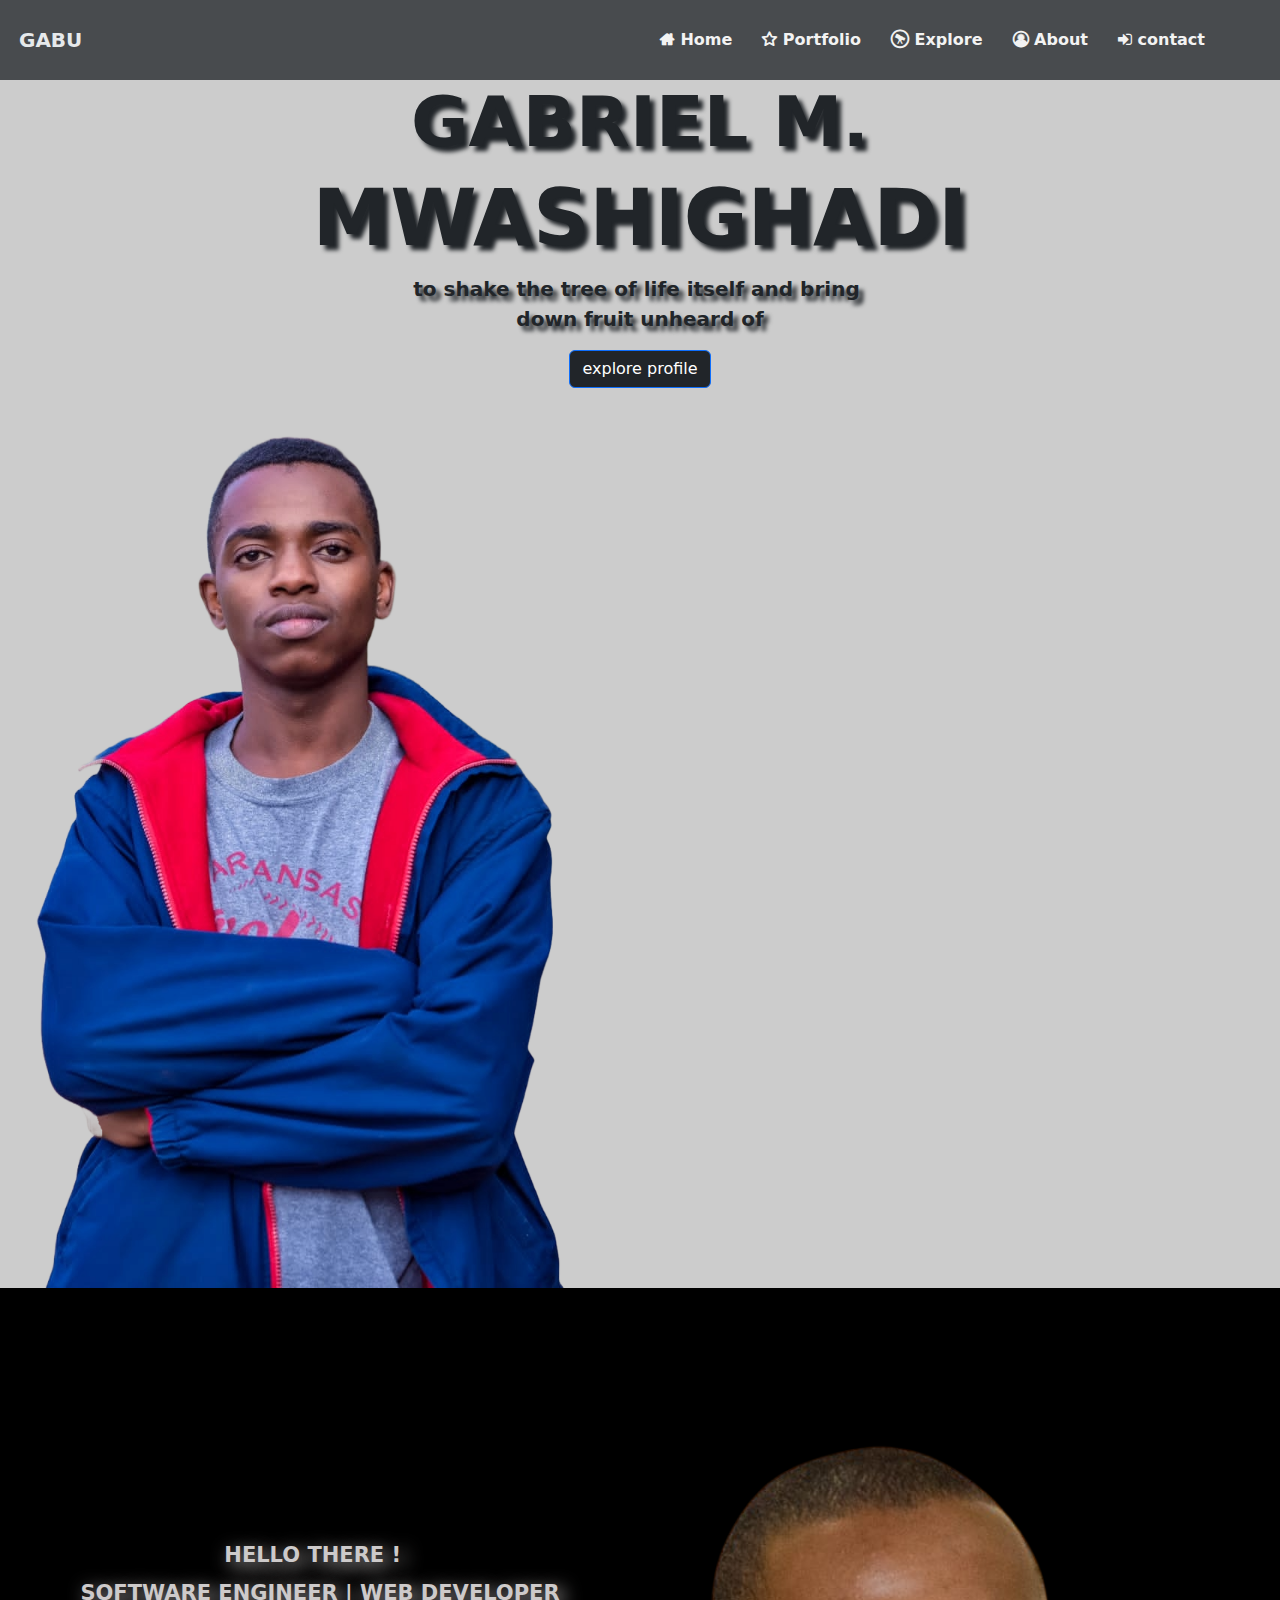
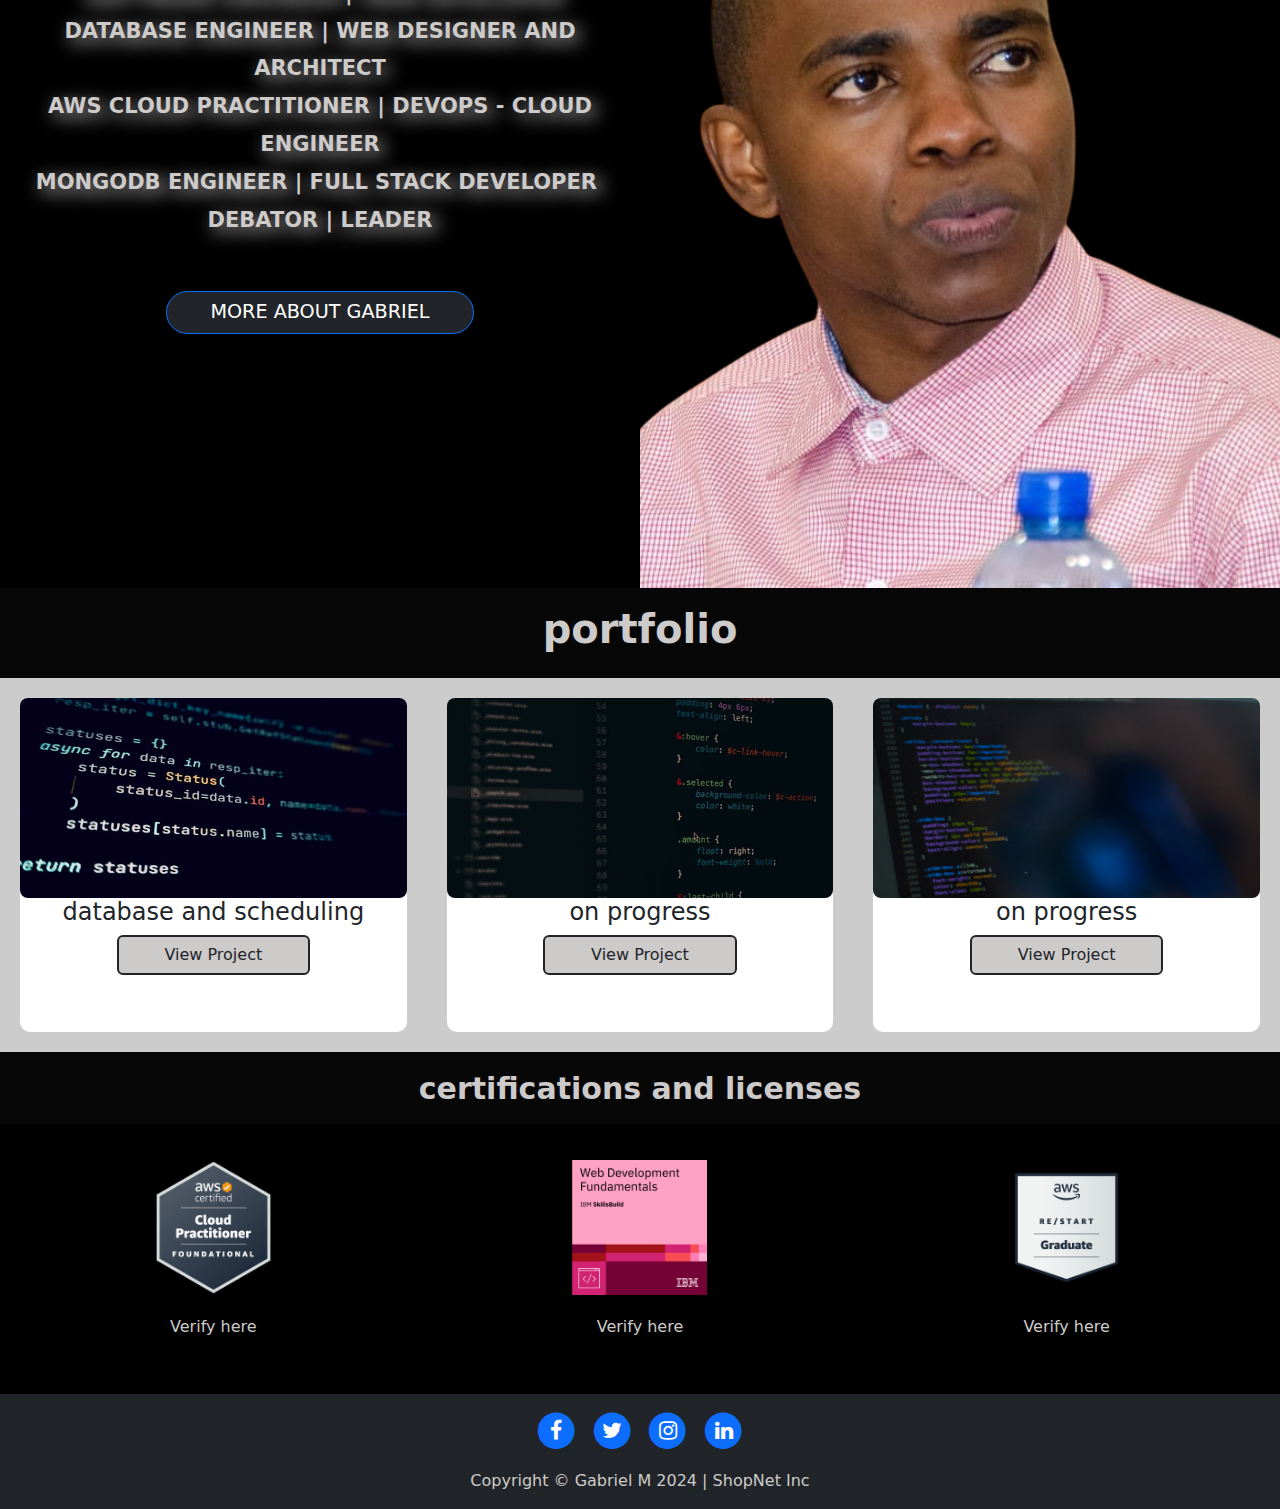
==== index.html @ a3336c93 "added an icon, tried fixing the toggler" ====
<!DOCTYPE html>
<html data-bs-theme="light" lang="en">

<head>
    <meta charset="utf-8">
    <meta name="viewport" content="width=device-width, initial-scale=1.0, shrink-to-fit=no">
    <meta name="keywords" content="web design, leadership, aws cloud engineer, debator, Gabriel, Mwashighadi, Mtui, software engineer, web developer, database engineer, web designer, architect, AWS cloud practitioner, DevOps, cloud engineer, MongoDB engineer, full stack developer">
    <meta name="description" content="Hello There | Gabriel Mwashighadi Mtui | Software engineer | Cloud Developer | AWS cloud engineer | Debator">
    <title>Gabriel M. Mtui</title>
    <link rel="stylesheet" href="assets/bootstrap/css/bootstrap.min.css">
    <link rel="stylesheet" href="https://fonts.googleapis.com/css?family=Aclonica&amp;display=swap">
    <link rel="stylesheet" href="assets/fonts/font-awesome.min.css">
    <link rel="stylesheet" href="assets/css/animate.min.css">
    <link rel="stylesheet" href="assets/css/Banner-Heading-Image-images.css">
    <link rel="stylesheet" href="assets/css/styles.css">
    <link rel="stylesheet" href="assets/css/untitled.css">
    <link rel="icon" href="/assets/img/download.webp" type="image/x-icon">
    <style>
        .navbar-nav {
            margin-left: auto !important;
        }
    </style>
</head>
<body style="background: #cccccc;overflow-x: hidden;">
    <nav class="navbar navbar-expand-md sticky-top navigation-clean-button navbar-light" style="height: 80px;color: #212529;background: #212529;width: 100%;opacity: 0.77;">
        <div class="container-fluid">
            <a class="navbar-brand" href="#" style="color: rgb(238,242,245);font-weight: bold;">&nbsp;GABU</a>
            <button class="navbar-toggler" type="button" data-bs-toggle="collapse" data-bs-target="#navcol-1" aria-controls="navcol-1" aria-expanded="false" aria-label="Toggle navigation" style="border-color: rgb(238,242,245);">
                <span class="navbar-toggler-icon" style="color: rgb(238,242,245);"></span>
            </button>
            <div class="collapse navbar-collapse" id="navcol-1" style="color: rgb(70,99,128);padding: 3rem;">
                <ul class="navbar-nav ms-auto">
                    <li class="nav-item"><a class="nav-link active" style="color: #ffffff;font-weight: bold;padding: 10px;margin: 5px;" href="index.html"><i class="fa fa-home" style="font-weight: bold;"></i>&nbsp;Home</a></li>
                    <li class="nav-item"><a class="nav-link active" style="color: #ffffff;font-weight: bold;padding: 10px;margin: 5px;" href="portfolio.html"><i class="fa fa-star-o" style="font-weight: bold;"></i>&nbsp;Portfolio</a></li>
                    <li class="nav-item"><a class="nav-link active" style="color: #ffffff;font-weight: bold;padding: 10px;margin: 5px;" href="explore.html"><i class="fa fa-wpexplorer" style="font-weight: bold;font-size: 18px;"></i>&nbsp;Explore</a></li>
                    <li class="nav-item"><a class="nav-link" style="color: #ffffff;font-weight: bold;padding: 10px;margin: 5px;" href="about.html"><i class="fa fa-user-circle-o" style="font-weight: bold;"></i>&nbsp;About</a></li>
                    <li class="nav-item"><a class="nav-link" style="color: #ffffff;font-weight: bold;padding: 10px;margin: 5px;" href="contact.html"><i class="fa fa-sign-in"></i>&nbsp;contact</a></li>
                </ul>
            </div>
        </div>
    </nav>
    <div class="container-fluid .hero-content" style="text-align: center;">
        <div class="row align-items-center">
            <div class="col d-flex justify-content-center align-items-center">
                <div class="hero-message">
                    <h1 style="font-weight: bold;text-shadow: 5px 5px 4px;font-size: 70px;">GABRIEL M.</h1>
                    <h1 style="text-shadow: 5px 5px 4px;font-weight: bold;/*font-size: 49px;*/">MWASHIGHADI</h1>
                    <p style="font-weight: bold;text-shadow: 5px 5px 4px;font-size: 20px;">to shake the tree of life itself and bring&nbsp;<br>down fruit unheard of</p><a class="btn btn-primary btn-xl" role="button" data-bss-hover-animate="pulse" href="portfolio.html" style="text-align: center;background: #212529;">explore profile</a>
                </div>
            </div>
            <div class="col-md-6 ps-0 pe-0 hero-image" style="background: url(&quot;assets/img/gabu_grey.png&quot;) no-repeat, #cdcaca;/*min-height: 100vh;*//*height: 100vh;*/background-size: cover, auto;"></div>
        </div>
    </div>
    <div class="container-fluid" id="about-section">
        <div class="row">
            <div class="col-md-6 d-flex flex-column justify-content-center align-items-center" style="color: rgb(33, 37, 41);background: #000000;">
                <p class="about-text" style="text-align: center;color: #cdcaca;text-transform: uppercase;font-size: 21px;padding: 1rem;line-height: 1.8;animation: fadeIn 1.5s ease-out;font-weight: bold;text-shadow: 5px 5px 18px;">HELLO THERE !&nbsp;&nbsp;<br>software engineer | Web Developer<br>Database Engineer | Web Designer and Architect<br>AWS cloud Practitioner | DevOps - Cloud Engineer<br>MongoDB Engineer | Full Stack Developer&nbsp;<br>Debator | Leader</p><a class="btn btn-primary btn-xl btn-about" role="button" data-bss-hover-animate="pulse" href="about.html" style="text-align: center;background: #212529;width: 50%;margin: 20px;border-radius: 30px;text-transform: uppercase;transition: all 0.3s ease;font-size: 1.2rem;">more about Gabriel</a>
            </div>
            <div class="col-md-6 about-image" style="background: url(&quot;assets/img/about-image2.png&quot;) center / cover no-repeat, #000000;color: rgb(0,0,0);height: 100vh;"></div>
        </div>
    </div>
    <div class="container-fluid ps-0 pe-0">
        <section class="text-center d-flex justify-content-center align-items-center" style="height: 10vh;background: #070707;text-align: center;padding: 0px;">
            <h1 class="text-center" style="font-weight: bold;color: #cdcaca;text-align: center;">portfolio</h1>
        </section>
        <div class="row" style="margin: 0px;">
            <div class="col-md-4" style="padding: 20px;">
                <div class="d-flex align-items-center card" style="text-align: center;"><img class="card-image" src="assets/img/621d206f92a9c10001653df8.jpg" width="100%" height="60%">
                    <h4 class="card-title">database and scheduling</h4><a class="btn btn-primary btn-project" href="portfolio.html">View Project</a>
                </div>
            </div>
            <div class="col-md-4" style="padding: 20px;">
                <div class="d-flex align-items-center card" style="text-align: center;"><img class="card-image" src="assets/img/pexels-pixabay-256502.jpg" width="100%" height="60%">
                    <h4 class="card-title">on progress</h4><a class="btn btn-primary btn-project" href="portfolio.html">View Project</a>
                </div>
            </div>
            <div class="col-md-4" style="padding: 20px;">
                <div class="d-flex align-items-center card"><img class="card-image" src="assets/img/technology.jpg" width="100%" height="60%" style="text-align: center;">
                    <h4 class="card-title">on progress</h4><a class="btn btn-primary btn-project" href="portfolio.html">View Project</a>
                </div>
            </div>
        </div>
    </div>
    <section class="text-center d-flex flex-column justify-content-center align-items-center" style="height: 8vh;background: #070707;text-align: center;padding: 0px;">
        <p class="text-center" style="font-size: 30px;font-weight: bold;color: #cdcaca;margin: 0px;margin-top: 0px;">certifications and licenses</p>
    </section>
    <div class="container-fluid" style="background: #000000;">
        <div class="row">
            <div class="col-md-4">
                <div class="d-flex flex-column justify-content-center align-items-center cert-card" style="height: 30vh;"><img src="assets/img/badge-aws.png"><a class="verify-badge" href="https://www.credly.com/badges/da45259c-656a-420e-b8b5-f8dd8b65846a/public_url" target="_blank">Verify here</a></div>
            </div>
            <div class="col-md-4">
                <div class="d-flex flex-column justify-content-center align-items-center cert-card" style="height: 30vh;"><img src="assets/img/wed-dev-ibm-badge.png"><a class="verify-badge" href="https://www.credly.com/badges/7208f951-ef30-4f7e-a506-2b43ff3c22ed/public_url" target="_blank">Verify here</a></div>
            </div>
            <div class="col-md-4">
                <div class="d-flex flex-column justify-content-center align-items-center cert-card" style="height: 30vh;"><img src="assets/img/re-start-grad-badge.png" style="/*height: 20vh;*/"><a class="verify-badge" href="https://www.credly.com/badges/4b434e11-64b2-41ae-b311-8216ab56f4b4/public_url" target="_blank">Verify here</a></div>
            </div>
        </div>
    </div>
    <section></section>
    <footer id="footerpad" style="background: #212529;margin: 0px;margin-top: 0px;">
        <div class="container">
            <div class="row card-footer">
                <div class="col-md-6 col-lg-8 mx-auto">
                    <ul class="list-inline text-center" style="margin: 16px 0px 16px;">
                        <li class="list-inline-item"><a href="#"><span class="fa-stack fa-lg"><i class="fa fa-circle fa-stack-2x"></i><i class="fa fa-facebook fa-stack-1x fa-inverse"></i></span></a></li>
                        <li class="list-inline-item"><a href="#"><span class="fa-stack fa-lg"><i class="fa fa-circle fa-stack-2x"></i><i class="fa fa-twitter fa-stack-1x fa-inverse"></i></span></a></li>
                        <li class="list-inline-item"><a href="#"><span class="fa-stack fa-lg"><i class="fa fa-circle fa-stack-2x"></i><i class="fa fa-instagram fa-stack-1x fa-inverse"></i></span></a></li>
                        <li class="list-inline-item"><a href="#"><span class="fa-stack fa-lg"><i class="fa fa-circle fa-stack-2x"></i><i class="fa fa-linkedin fa-stack-1x fa-inverse"></i></span></a></li>
                    </ul>
                    <p class="text-center copyright" style="color: #cdcaca;">Copyright © Gabriel M 2024 | ShopNet Inc</p>
                </div>
            </div>
        </div>
    </footer>
    <script src="assets/bootstrap/js/bootstrap.min.js"></script>
    <script src="assets/js/bs-init.js"></script>
    <script src="assets/js/portfolio.js"></script>
</body>

</html>
---- assets/css/Banner-Heading-Image-images.css ----
.fit-cover {
  object-fit: contain;
}

.nav-project {
}

.nav-project {
  margin: 1rem;
  padding: 1px;
}
---- assets/css/styles.css ----
.hero-content {
  max-width: 600px;
  margin: auto;
}

.row {
  /*min-height: 50vh;*/
  margin-bottom: 0px;
}

@media (min-width: 992px) {
  div {
  }
}

@media (min-width: 1200px) {
  .hero-message h1 {
    font-size: 78px;
  }
}

@media (max-width: 1190px) {
  .hero-message h1 {
    font-size: 49px;
  }
}

@media (max-width: 576px) {
  .hero-image {
    height: 60vh;
  }
}

@media (min-width: 576px) {
  .hero-image {
    min-height: 100vh;
  }
}

.nav-item a:hover {
}

.card {
  border-radius: 10px;
  border: none;
  height: 100%;
  /*padding: 20px;*/
  transition: transform 0.3s ease, box-shadow 0.3s ease;
}

.card:hover {
  transform: translateY(-10px) scale(1.05);
  box-shadow: 0 8px 15px rgba(0, 0, 0, 0.2);
}

.card-image {
  border-radius: 8px;
}

.btn-project {
  width: 50%;
  background-color: #cdcaca;
  color: #212529;
  border: 2px solid #212529;
  transition: background-color 0.3s ease, color 0.3s ease, transform 0.3s ease;
}

.btn-project:hover {
  background-color: #212529;
  color: #cdcaca;
  transform: scale(1.1);
}

.about-image {
  object-fit: cover;
  object-position: center;
}

.btn-xl.btn-about:hover {
  transform: translateY(-5px);
  box-shadow: 0 10px 15px rgba(0, 0, 0, 0.1);
}

.nav-item a:hover {
  text-decoration: underline;
  text-shadow: 0 0 5px #0d6efd, 0 0 10px #0d6efd, 0 0 20px #0d6efd;
}

.verify-badge {
  padding: 20px;
  color: #cdcaca;
}

.verify-badge {
  padding: 20px;
  color: #cdcaca;
  text-decoration: none;
}
---- assets/css/untitled.css ----
.about-text {
}

.cert-card img {
  height: 50%;
  width: 50%;
  object-position: center;
  object-fit: contain;
}

.cert-card {
}

.verify-badge:hover {
  text-decoration: underline;
  transform: translateX(2px);
}

.subsections {
  display: flex;
  flex-wrap: wrap;
  /*gap: 1rem;*/
  /*height: 90vh;*/
  margin: 1rem;
}

.subsection {
  /*position: relative;*/
  background-color: #cdcaca;
  padding: 2rem;
  border-radius: 8px;
  transition: transform 0.3s ease, box-shadow 0.3s ease;
  height: 40vh;
  overflow: hidden;
  display: flex;
  align-items: center;
  text-align: center;
  justify-content: center;
}

.subsection:hover {
  transform: scale(1.05);
  box-shadow: 0 10px 20px rgba(0, 0, 0, 0.2);
}

.subsection:nth-child(odd) {
  /*margin-top: 12rem;*/
}

.subsection:nth-child(even) {
  /*margin-top: 6rem;*/
}
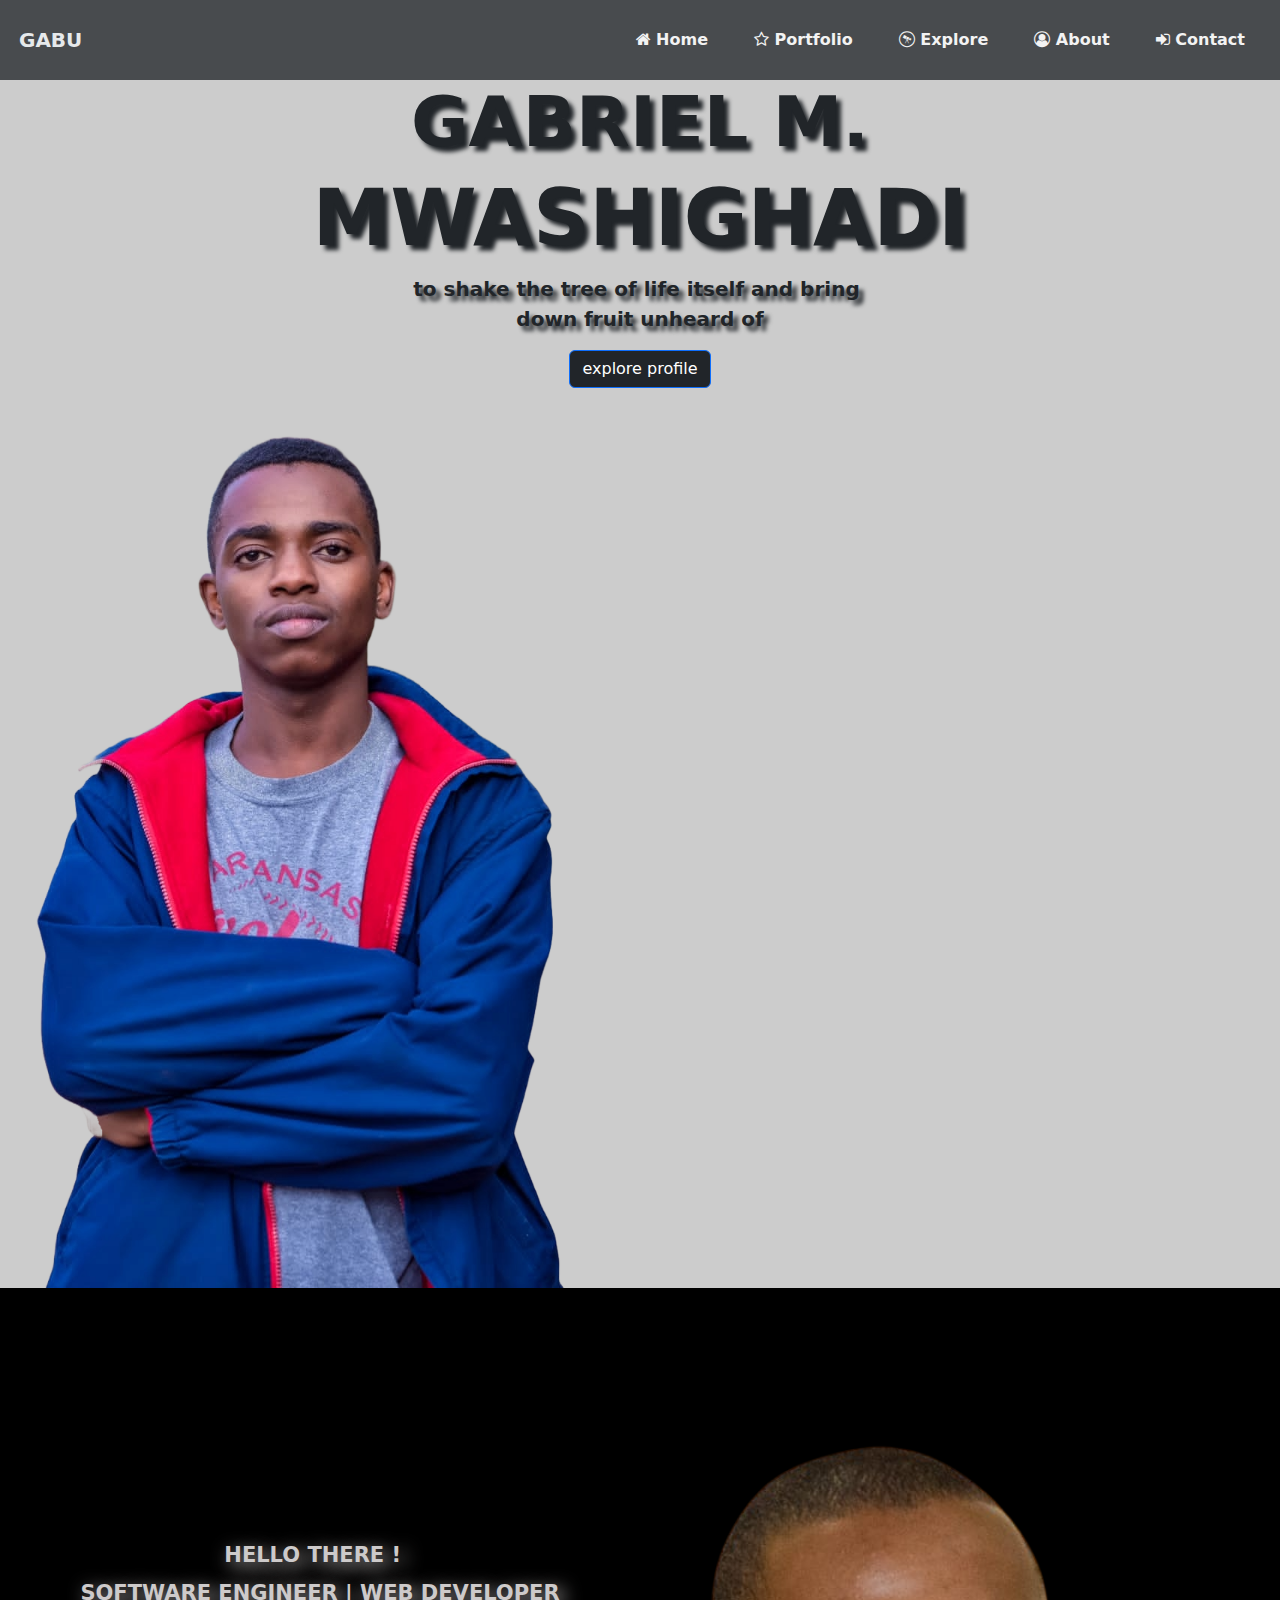
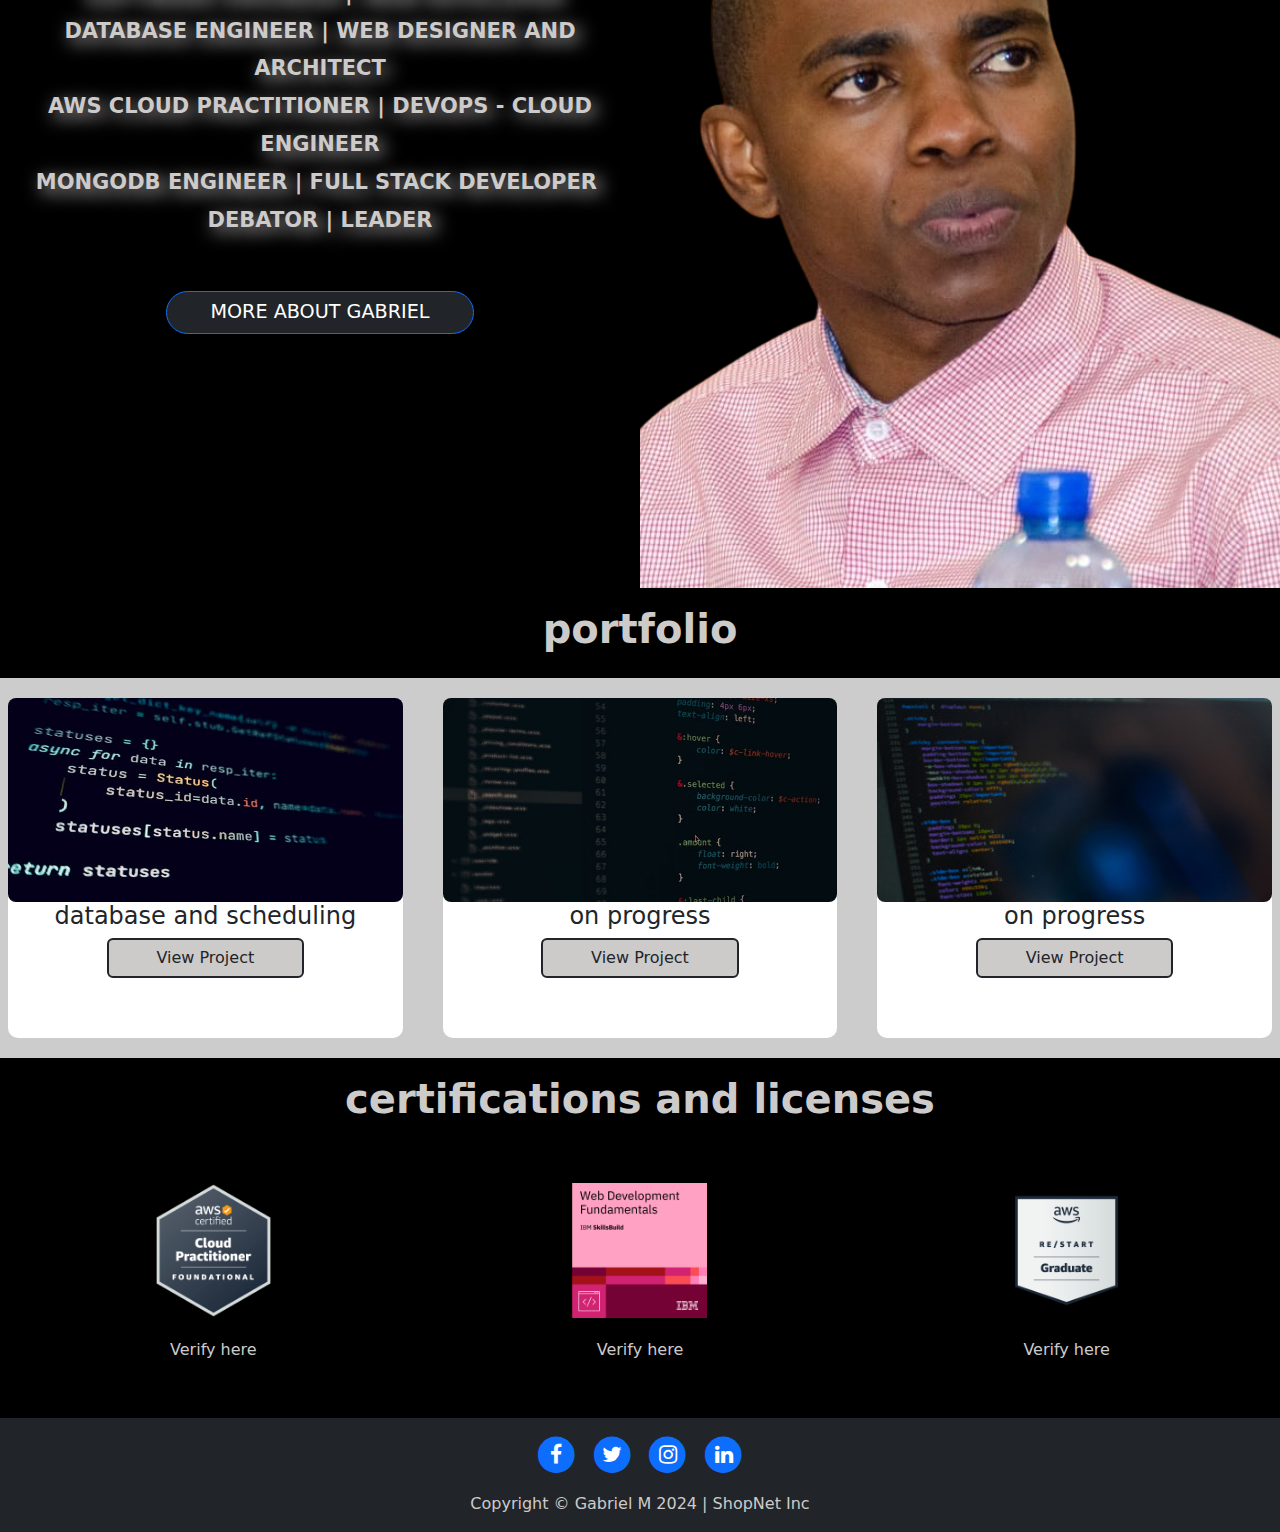
==== commit 206b6197: "rewrote the home page and transferred some or most of inline styles to external" ====
--- a/index.html
+++ b/index.html
@@ -1,40 +1,46 @@
 <!DOCTYPE html>
-<html data-bs-theme="light" lang="en">
-
+<html >
 <head>
-    <meta charset="utf-8">
+    <meta charset="utf-8" lang="en">
     <meta name="viewport" content="width=device-width, initial-scale=1.0, shrink-to-fit=no">
-    <meta name="keywords" content="web design, leadership, aws cloud engineer, debator, Gabriel, Mwashighadi, Mtui, software engineer, web developer, database engineer, web designer, architect, AWS cloud practitioner, DevOps, cloud engineer, MongoDB engineer, full stack developer">
-    <meta name="description" content="Hello There | Gabriel Mwashighadi Mtui | Software engineer | Cloud Developer | AWS cloud engineer | Debator">
-    <title>Gabriel M. Mtui</title>
+    <meta name="keywords" 
+          content="web design, leadership, aws cloud engineer, 
+                    debator, Gabriel, Mwashighadi, Mtui, software engineer, web developer, 
+                    database engineer, web designer, architect, AWS cloud practitioner, DevOps, 
+                    cloud engineer, MongoDB engineer, full stack developer">
+    <meta name="description" 
+          content="Gabriel Mwashighadi Mtui | Software Engineer | Cloud Developer 
+                  | AWS Cloud Engineer | Debator">
     <link rel="stylesheet" href="assets/bootstrap/css/bootstrap.min.css">
     <link rel="stylesheet" href="https://fonts.googleapis.com/css?family=Aclonica&amp;display=swap">
     <link rel="stylesheet" href="assets/fonts/font-awesome.min.css">
     <link rel="stylesheet" href="assets/css/animate.min.css">
     <link rel="stylesheet" href="assets/css/Banner-Heading-Image-images.css">
     <link rel="stylesheet" href="assets/css/styles.css">
-    <link rel="stylesheet" href="assets/css/untitled.css">
     <link rel="icon" href="/assets/img/download.webp" type="image/x-icon">
-    <style>
-        .navbar-nav {
-            margin-left: auto !important;
-        }
-    </style>
+    <title>Gabriel M. Mtui</title>
 </head>
-<body style="background: #cccccc;overflow-x: hidden;">
-    <nav class="navbar navbar-expand-md sticky-top navigation-clean-button navbar-light" style="height: 80px;color: #212529;background: #212529;width: 100%;opacity: 0.77;">
+
+<body >
+    <nav class="navbar navbar-expand-md sticky-top navigation-clean-button navbar-dark" >
         <div class="container-fluid">
-            <a class="navbar-brand" href="#" style="color: rgb(238,242,245);font-weight: bold;">&nbsp;GABU</a>
-            <button class="navbar-toggler" type="button" data-bs-toggle="collapse" data-bs-target="#navcol-1" aria-controls="navcol-1" aria-expanded="false" aria-label="Toggle navigation" style="border-color: rgb(238,242,245);">
-                <span class="navbar-toggler-icon" style="color: rgb(238,242,245);"></span>
+            <a class="navbar-brand" href="portfolio.html" >&nbsp;GABU</a>
+            <button class="navbar-toggler" type="button" data-bs-toggle="collapse" data-bs-target="#navcol-1" 
+                    aria-controls="navcol-1" aria-expanded="false" aria-label="Toggle navigation" >
+                <span class="navbar-toggler-icon" ></span>
             </button>
-            <div class="collapse navbar-collapse" id="navcol-1" style="color: rgb(70,99,128);padding: 3rem;">
+            <div class="collapse navbar-collapse" id="navcol-1" >
                 <ul class="navbar-nav ms-auto">
-                    <li class="nav-item"><a class="nav-link active" style="color: #ffffff;font-weight: bold;padding: 10px;margin: 5px;" href="index.html"><i class="fa fa-home" style="font-weight: bold;"></i>&nbsp;Home</a></li>
-                    <li class="nav-item"><a class="nav-link active" style="color: #ffffff;font-weight: bold;padding: 10px;margin: 5px;" href="portfolio.html"><i class="fa fa-star-o" style="font-weight: bold;"></i>&nbsp;Portfolio</a></li>
-                    <li class="nav-item"><a class="nav-link active" style="color: #ffffff;font-weight: bold;padding: 10px;margin: 5px;" href="explore.html"><i class="fa fa-wpexplorer" style="font-weight: bold;font-size: 18px;"></i>&nbsp;Explore</a></li>
-                    <li class="nav-item"><a class="nav-link" style="color: #ffffff;font-weight: bold;padding: 10px;margin: 5px;" href="about.html"><i class="fa fa-user-circle-o" style="font-weight: bold;"></i>&nbsp;About</a></li>
-                    <li class="nav-item"><a class="nav-link" style="color: #ffffff;font-weight: bold;padding: 10px;margin: 5px;" href="contact.html"><i class="fa fa-sign-in"></i>&nbsp;contact</a></li>
+                    <li class="nav-item"><a class="nav-link active" 
+                        href="index.html"><i class="fa fa-home" ></i>&nbsp;Home</a></li>
+                    <li class="nav-item"><a class="nav-link active"  
+                        href="portfolio.html"><i class="fa fa-star-o" ></i>&nbsp;Portfolio</a></li>
+                    <li class="nav-item"><a class="nav-link active"  
+                        href="explore.html"><i class="fa fa-wpexplorer" ></i>&nbsp;Explore</a></li>
+                    <li class="nav-item"><a class="nav-link active"  
+                        href="about.html"><i class="fa fa-user-circle-o" ></i>&nbsp;About</a></li>
+                    <li class="nav-item"><a class="nav-link active"  
+                        href="contact.html"><i class="fa fa-sign-in"></i>&nbsp;Contact</a></li>
                 </ul>
             </div>
         </div>
@@ -43,72 +49,112 @@
         <div class="row align-items-center">
             <div class="col d-flex justify-content-center align-items-center">
                 <div class="hero-message">
-                    <h1 style="font-weight: bold;text-shadow: 5px 5px 4px;font-size: 70px;">GABRIEL M.</h1>
-                    <h1 style="text-shadow: 5px 5px 4px;font-weight: bold;/*font-size: 49px;*/">MWASHIGHADI</h1>
-                    <p style="font-weight: bold;text-shadow: 5px 5px 4px;font-size: 20px;">to shake the tree of life itself and bring&nbsp;<br>down fruit unheard of</p><a class="btn btn-primary btn-xl" role="button" data-bss-hover-animate="pulse" href="portfolio.html" style="text-align: center;background: #212529;">explore profile</a>
+                    <h1 style="font-size: 70px;">GABRIEL M.</h1>
+                    <h1>MWASHIGHADI</h1>
+                    <p style="font-size: 20px;">to shake the tree of life itself and bring&nbsp;
+                        <br>down fruit unheard of</p>
+                    <a class="btn btn-primary btn-hero" role="button" data-bss-hover-animate="pulse" 
+                    href="portfolio.html">explore profile</a>
                 </div>
             </div>
-            <div class="col-md-6 ps-0 pe-0 hero-image" style="background: url(&quot;assets/img/gabu_grey.png&quot;) no-repeat, #cdcaca;/*min-height: 100vh;*//*height: 100vh;*/background-size: cover, auto;"></div>
+            <div class="col-md-6 ps-0 pe-0 hero-image" ></div>
         </div>
     </div>
     <div class="container-fluid" id="about-section">
         <div class="row">
-            <div class="col-md-6 d-flex flex-column justify-content-center align-items-center" style="color: rgb(33, 37, 41);background: #000000;">
-                <p class="about-text" style="text-align: center;color: #cdcaca;text-transform: uppercase;font-size: 21px;padding: 1rem;line-height: 1.8;animation: fadeIn 1.5s ease-out;font-weight: bold;text-shadow: 5px 5px 18px;">HELLO THERE !&nbsp;&nbsp;<br>software engineer | Web Developer<br>Database Engineer | Web Designer and Architect<br>AWS cloud Practitioner | DevOps - Cloud Engineer<br>MongoDB Engineer | Full Stack Developer&nbsp;<br>Debator | Leader</p><a class="btn btn-primary btn-xl btn-about" role="button" data-bss-hover-animate="pulse" href="about.html" style="text-align: center;background: #212529;width: 50%;margin: 20px;border-radius: 30px;text-transform: uppercase;transition: all 0.3s ease;font-size: 1.2rem;">more about Gabriel</a>
+            <div class="about-text col-md-6 d-flex">
+                <p>HELLO THERE !&nbsp;&nbsp;
+                    <br>software engineer | Web Developer
+                    <br>Database Engineer | Web Designer and Architect<br>
+                    AWS cloud Practitioner | DevOps - Cloud Engineer<br>
+                    MongoDB Engineer | Full Stack Developer&nbsp;<br>Debator | Leader</p>
+                <a class="btn btn-primary btn-xl btn-about" role="button" data-bss-hover-animate="pulse" 
+                    href="about.html">more about Gabriel</a>
             </div>
-            <div class="col-md-6 about-image" style="background: url(&quot;assets/img/about-image2.png&quot;) center / cover no-repeat, #000000;color: rgb(0,0,0);height: 100vh;"></div>
+            <div class="col-md-6 about-image"></div>
         </div>
     </div>
     <div class="container-fluid ps-0 pe-0">
-        <section class="text-center d-flex justify-content-center align-items-center" style="height: 10vh;background: #070707;text-align: center;padding: 0px;">
-            <h1 class="text-center" style="font-weight: bold;color: #cdcaca;text-align: center;">portfolio</h1>
+        <section class="div-text-center d-flex">
+            <h1>portfolio</h1>
         </section>
-        <div class="row" style="margin: 0px;">
+        <div class="row" >
             <div class="col-md-4" style="padding: 20px;">
-                <div class="d-flex align-items-center card" style="text-align: center;"><img class="card-image" src="assets/img/621d206f92a9c10001653df8.jpg" width="100%" height="60%">
-                    <h4 class="card-title">database and scheduling</h4><a class="btn btn-primary btn-project" href="portfolio.html">View Project</a>
+                <div class="d-flex align-items-center card" style="text-align: center;">
+                    <img class="card-image" src="assets/img/621d206f92a9c10001653df8.jpg">
+                    <h4 class="card-title">database and scheduling</h4>
+                    <a class="btn btn-primary btn-project" href="portfolio.html">View Project</a>
                 </div>
             </div>
             <div class="col-md-4" style="padding: 20px;">
-                <div class="d-flex align-items-center card" style="text-align: center;"><img class="card-image" src="assets/img/pexels-pixabay-256502.jpg" width="100%" height="60%">
-                    <h4 class="card-title">on progress</h4><a class="btn btn-primary btn-project" href="portfolio.html">View Project</a>
+                <div class="d-flex align-items-center card" style="text-align: center;">
+                    <img class="card-image" src="assets/img/pexels-pixabay-256502.jpg">
+                    <h4 class="card-title">on progress</h4>
+                    <a class="btn btn-primary btn-project" href="portfolio.html">View Project</a>
                 </div>
             </div>
             <div class="col-md-4" style="padding: 20px;">
-                <div class="d-flex align-items-center card"><img class="card-image" src="assets/img/technology.jpg" width="100%" height="60%" style="text-align: center;">
-                    <h4 class="card-title">on progress</h4><a class="btn btn-primary btn-project" href="portfolio.html">View Project</a>
+                <div class="d-flex align-items-center card">
+                    <img class="card-image" src="assets/img/technology.jpg" >
+                    <h4 class="card-title">on progress</h4>
+                    <a class="btn btn-primary btn-project" href="portfolio.html">View Project</a>
                 </div>
             </div>
         </div>
     </div>
-    <section class="text-center d-flex flex-column justify-content-center align-items-center" style="height: 8vh;background: #070707;text-align: center;padding: 0px;">
-        <p class="text-center" style="font-size: 30px;font-weight: bold;color: #cdcaca;margin: 0px;margin-top: 0px;">certifications and licenses</p>
+    <section class="div-text-center d-flex">
+        <h1>certifications and licenses</h1>
     </section>
     <div class="container-fluid" style="background: #000000;">
         <div class="row">
             <div class="col-md-4">
-                <div class="d-flex flex-column justify-content-center align-items-center cert-card" style="height: 30vh;"><img src="assets/img/badge-aws.png"><a class="verify-badge" href="https://www.credly.com/badges/da45259c-656a-420e-b8b5-f8dd8b65846a/public_url" target="_blank">Verify here</a></div>
+                <div class="cert-card" >
+                    <img src="assets/img/badge-aws.png">
+                    <a class="verify-badge" 
+                       href="https://www.credly.com/badges/da45259c-656a-420e-b8b5-f8dd8b65846a/public_url" 
+                       target="_blank">Verify here</a>
+                </div>
             </div>
             <div class="col-md-4">
-                <div class="d-flex flex-column justify-content-center align-items-center cert-card" style="height: 30vh;"><img src="assets/img/wed-dev-ibm-badge.png"><a class="verify-badge" href="https://www.credly.com/badges/7208f951-ef30-4f7e-a506-2b43ff3c22ed/public_url" target="_blank">Verify here</a></div>
+                <div class="cert-card">
+                    <img src="assets/img/wed-dev-ibm-badge.png">
+                    <a class="verify-badge" 
+                       href="https://www.credly.com/badges/7208f951-ef30-4f7e-a506-2b43ff3c22ed/public_url" 
+                       target="_blank">Verify here</a>
+               </div>
             </div>
             <div class="col-md-4">
-                <div class="d-flex flex-column justify-content-center align-items-center cert-card" style="height: 30vh;"><img src="assets/img/re-start-grad-badge.png" style="/*height: 20vh;*/"><a class="verify-badge" href="https://www.credly.com/badges/4b434e11-64b2-41ae-b311-8216ab56f4b4/public_url" target="_blank">Verify here</a></div>
+                <div class="cert-card">
+                    <img src="assets/img/re-start-grad-badge.png" style="/*height: 20vh;*/">
+                    <a class="verify-badge" 
+                        href="https://www.credly.com/badges/4b434e11-64b2-41ae-b311-8216ab56f4b4/public_url" 
+                        target="_blank">Verify here</a>
+                </div>
             </div>
         </div>
     </div>
-    <section></section>
     <footer id="footerpad" style="background: #212529;margin: 0px;margin-top: 0px;">
         <div class="container">
             <div class="row card-footer">
                 <div class="col-md-6 col-lg-8 mx-auto">
                     <ul class="list-inline text-center" style="margin: 16px 0px 16px;">
-                        <li class="list-inline-item"><a href="#"><span class="fa-stack fa-lg"><i class="fa fa-circle fa-stack-2x"></i><i class="fa fa-facebook fa-stack-1x fa-inverse"></i></span></a></li>
-                        <li class="list-inline-item"><a href="#"><span class="fa-stack fa-lg"><i class="fa fa-circle fa-stack-2x"></i><i class="fa fa-twitter fa-stack-1x fa-inverse"></i></span></a></li>
-                        <li class="list-inline-item"><a href="#"><span class="fa-stack fa-lg"><i class="fa fa-circle fa-stack-2x"></i><i class="fa fa-instagram fa-stack-1x fa-inverse"></i></span></a></li>
-                        <li class="list-inline-item"><a href="#"><span class="fa-stack fa-lg"><i class="fa fa-circle fa-stack-2x"></i><i class="fa fa-linkedin fa-stack-1x fa-inverse"></i></span></a></li>
+                        <li class="list-inline-item"><a href="#"><span class="fa-stack fa-lg"><i class="fa fa-circle fa-stack-2x"></i>
+                            <i class="fa fa-facebook fa-stack-1x fa-inverse"></i></span></a>
+                        </li>
+                        <li class="list-inline-item"><a href="#"><span class="fa-stack fa-lg">
+                            <i class="fa fa-circle fa-stack-2x"></i>
+                            <i class="fa fa-twitter fa-stack-1x fa-inverse"></i></span></a>
+                        </li>
+                        <li class="list-inline-item"><a href="#"><span class="fa-stack fa-lg">
+                            <i class="fa fa-circle fa-stack-2x"></i>
+                            <i class="fa fa-instagram fa-stack-1x fa-inverse"></i></span></a>
+                        </li>
+                        <li class="list-inline-item"><a href="#"><span class="fa-stack fa-lg">
+                            <i class="fa fa-circle fa-stack-2x"></i>
+                            <i class="fa fa-linkedin fa-stack-1x fa-inverse"></i></span></a>
+                        </li>
                     </ul>
-                    <p class="text-center copyright" style="color: #cdcaca;">Copyright © Gabriel M 2024 | ShopNet Inc</p>
+                    <p class="text-center copyright">Copyright © Gabriel M 2024 | ShopNet Inc</p>
                 </div>
             </div>
         </div>
--- a/assets/css/styles.css
+++ b/assets/css/styles.css
@@ -1,16 +1,63 @@
+body {
+  background: #cccccc;overflow-x: hidden;
+}
+
+.navbar {
+  height: 80px;
+  color: #212529;
+  background: #212529;
+  opacity: 0.77;
+}
+
+.navbar-brand {
+  color: rgb(238,242,245);
+  font-weight: bold;
+}
+
+.navbar-toggler {
+  border-color: rgb(238,242,245);
+}
+
+.navbar-toggler-icon {
+  color: rgb(238,242,245);
+}
+
 .hero-content {
   max-width: 600px;
   margin: auto;
 }
 
+.hero-message h1 , .hero-message p {
+  text-shadow: 5px 5px 4px; font-weight: bold;
+  font-weight: bold;
+}
+
+.btn-hero {
+  text-align: center;
+  background: #212529;
+}
+
 .row {
   /*min-height: 50vh;*/
   margin-bottom: 0px;
 }
 
-@media (min-width: 992px) {
-  div {
-  }
+.hero-image {
+  background-image: url(/assets/img/gabu_grey.png);
+  background-repeat: no-repeat;
+  background-color:#cdcaca;
+  background-size: cover, auto;
+}
+
+
+
+@media (max-width: 768px) {
+  .navbar-nav {
+    background-color: black;
+    margin-right: auto;
+    display: inline-block;
+  }
+
 }
 
 @media (min-width: 1200px) {
@@ -37,7 +84,66 @@
   }
 }
 
-.nav-item a:hover {
+
+.nav-item {
+  color: white;
+  font-weight: bold;
+  padding: 10px;
+  margin: 5px;
+
+}
+
+.about-text {
+  flex-direction: column;
+  justify-content: center;
+  align-items: center;
+  color: rgba(33, 37, 41);
+  background: black;
+}
+
+.about-text p {
+  text-align: center;
+  color: #cdcaca;
+  text-transform: uppercase;
+  font-size: 21px;
+  padding: 1rem;
+  line-height: 1.8;
+  font-weight: bold;
+  animation: fadeIn 1.5s ease-out;
+  text-shadow: 5px 5px 18px;
+}
+
+.about-text .btn {
+  text-align: center;
+  background: #212529;
+  width: 50%;
+  margin: 20px;
+  border-radius: 30px;
+  text-transform: uppercase;
+  transition: all 0.3s ease;
+  font-size: 1.2rem;
+}
+
+
+.about-image {
+  background: url(/assets/img/about-image2.png) center / cover no-repeat black;
+  color: black;
+  height: 100vh;
+}
+
+.div-text-center {
+  justify-content: center;
+  align-items: center;
+  height: 10vh; 
+  background-color:black;
+  text-align: center;
+  padding: 0px;
+}
+
+.div-text-center h1, .div-text-center p {
+  font-weight: bold;
+  color: #cdcaca;
+  text-align: center;
 }
 
 .card {
@@ -54,7 +160,9 @@
 }
 
 .card-image {
+  width: 100%; height: 60%;
   border-radius: 8px;
+  text-align: center;
 }
 
 .btn-project {
@@ -71,10 +179,6 @@
   transform: scale(1.1);
 }
 
-.about-image {
-  object-fit: cover;
-  object-position: center;
-}
 
 .btn-xl.btn-about:hover {
   transform: translateY(-5px);
@@ -97,3 +201,66 @@
   text-decoration: none;
 }
 
+.cert-card img {
+  height: 50%;
+  width: 50%;
+  object-position: center;
+  object-fit: contain;
+}
+
+.cert-card {
+  display: flex;
+  height: 30vh;
+  flex-direction: column;
+  justify-content: center;
+  align-items: center;
+
+}
+
+.verify-badge:hover {
+  text-decoration: underline;
+  transform: translateX(2px);
+}
+
+.text-center {
+  margin: 16px 0px 16px;
+}
+
+.text-center {
+  color: #cdcaca;
+}
+
+.subsections {
+  display: flex;
+  flex-wrap: wrap;
+  /*gap: 1rem;*/
+  /*height: 90vh;*/
+  margin: 1rem;
+}
+
+.subsection {
+  /*position: relative;*/
+  background-color: #cdcaca;
+  padding: 2rem;
+  border-radius: 8px;
+  transition: transform 0.3s ease, box-shadow 0.3s ease;
+  height: 40vh;
+  overflow: hidden;
+  display: flex;
+  align-items: center;
+  text-align: center;
+  justify-content: center;
+}
+
+.subsection:hover {
+  transform: scale(1.05);
+  box-shadow: 0 10px 20px rgba(0, 0, 0, 0.2);
+}
+
+.subsection:nth-child(odd) {
+  /*margin-top: 12rem;*/
+}
+
+.subsection:nth-child(even) {
+  /*margin-top: 6rem;*/
+}
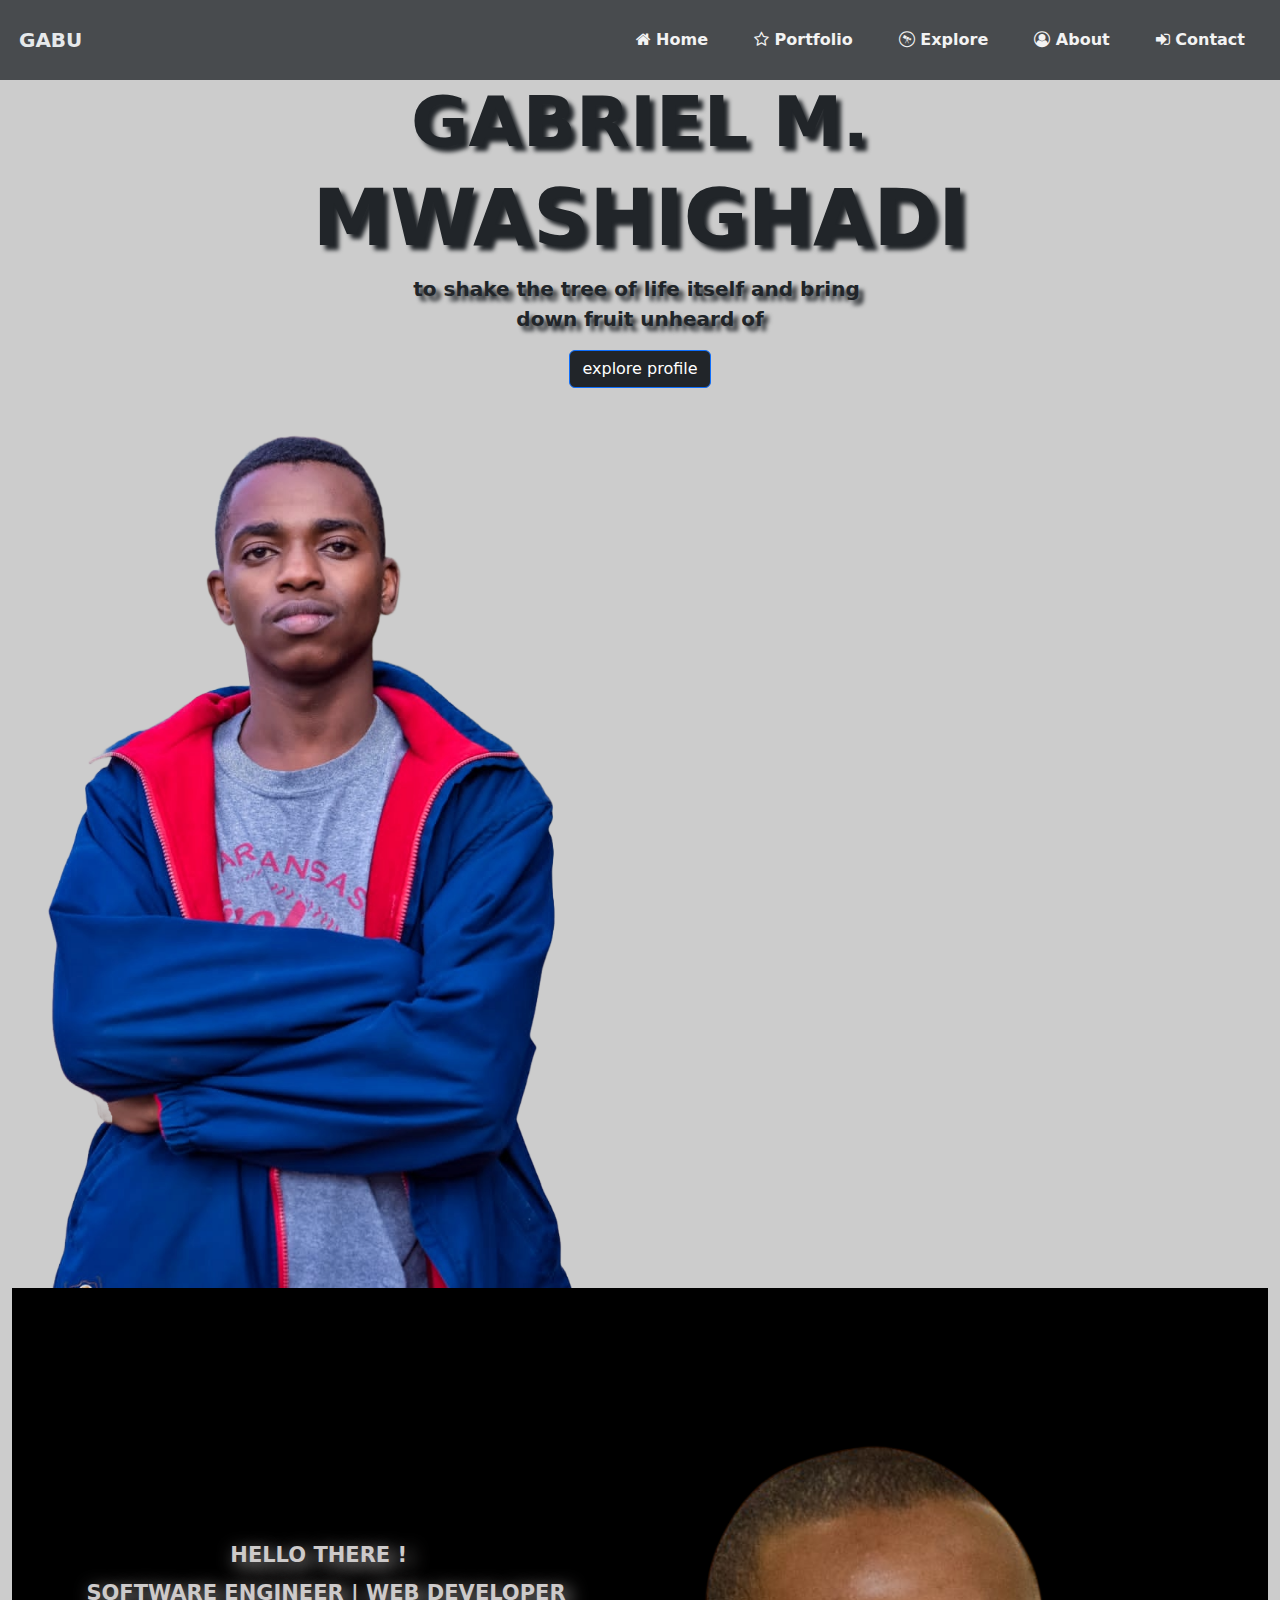
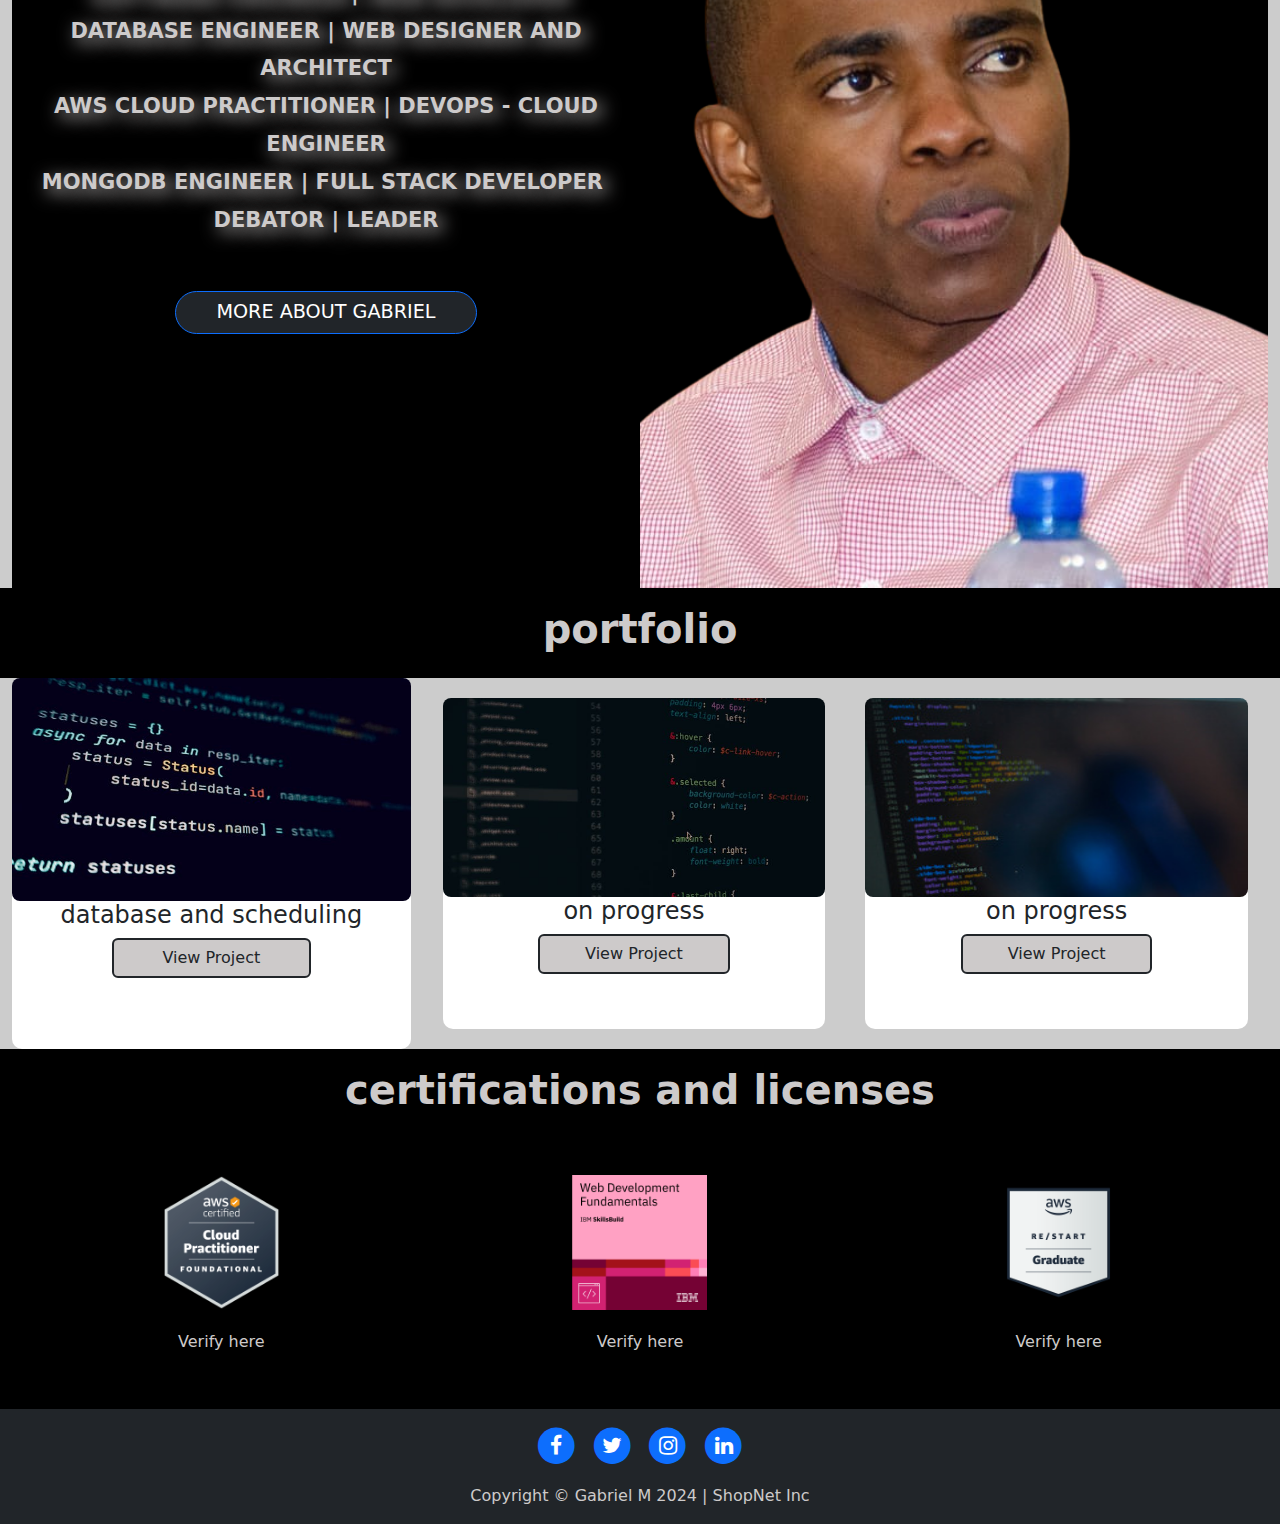
==== commit 3809c1ad: "seo on meta tags and removed the right margin on smaller screens" ====
--- a/index.html
+++ b/index.html
@@ -1,16 +1,17 @@
 <!DOCTYPE html>
-<html >
+<html lang="en">
 <head>
-    <meta charset="utf-8" lang="en">
+    <meta charset="utf-8">
     <meta name="viewport" content="width=device-width, initial-scale=1.0, shrink-to-fit=no">
     <meta name="keywords" 
-          content="web design, leadership, aws cloud engineer, 
+        content="web design, leadership, aws cloud engineer, 
                     debator, Gabriel, Mwashighadi, Mtui, software engineer, web developer, 
                     database engineer, web designer, architect, AWS cloud practitioner, DevOps, 
                     cloud engineer, MongoDB engineer, full stack developer">
     <meta name="description" 
-          content="Gabriel Mwashighadi Mtui | Software Engineer | Cloud Developer 
-                  | AWS Cloud Engineer | Debator">
+        content="Gabriel Mwashighadi Mtui | Software Engineer | Cloud Developer 
+                | AWS Cloud Engineer | Debator">
+
     <link rel="stylesheet" href="assets/bootstrap/css/bootstrap.min.css">
     <link rel="stylesheet" href="https://fonts.googleapis.com/css?family=Aclonica&amp;display=swap">
     <link rel="stylesheet" href="assets/fonts/font-awesome.min.css">
@@ -18,7 +19,12 @@
     <link rel="stylesheet" href="assets/css/Banner-Heading-Image-images.css">
     <link rel="stylesheet" href="assets/css/styles.css">
     <link rel="icon" href="/assets/img/download.webp" type="image/x-icon">
-    <title>Gabriel M. Mtui</title>
+
+    <link rel="conanical" href="https://gabrielmtui.com">
+    <meta property="og:title" content="Gabriel M. Mtui | Software Engineer | Cloud Developer">
+    <meta property="og:description" content="Gabriel Mwashighadi Mtui | Software Engineer | Cloud Developer | AWS Cloud Engineer | Debator">
+    <meta property="og:url" content="https://gabrielmtui.com">
+    <title>Gabriel M. Mtui | Software Engineer | Cloud Developer</title>
 </head>
 
 <body >
@@ -78,8 +84,8 @@
         <section class="div-text-center d-flex">
             <h1>portfolio</h1>
         </section>
-        <div class="row" >
-            <div class="col-md-4" style="padding: 20px;">
+        <div class="row container-fluid ps-0 ps-0" >
+            <div class="col-md-4">
                 <div class="d-flex align-items-center card" style="text-align: center;">
                     <img class="card-image" src="assets/img/621d206f92a9c10001653df8.jpg">
                     <h4 class="card-title">database and scheduling</h4>
@@ -111,21 +117,21 @@
                 <div class="cert-card" >
                     <img src="assets/img/badge-aws.png">
                     <a class="verify-badge" 
-                       href="https://www.credly.com/badges/da45259c-656a-420e-b8b5-f8dd8b65846a/public_url" 
-                       target="_blank">Verify here</a>
+                    href="https://www.credly.com/badges/da45259c-656a-420e-b8b5-f8dd8b65846a/public_url" 
+                    target="_blank">Verify here</a>
                 </div>
             </div>
             <div class="col-md-4">
                 <div class="cert-card">
                     <img src="assets/img/wed-dev-ibm-badge.png">
                     <a class="verify-badge" 
-                       href="https://www.credly.com/badges/7208f951-ef30-4f7e-a506-2b43ff3c22ed/public_url" 
-                       target="_blank">Verify here</a>
-               </div>
+                    href="https://www.credly.com/badges/7208f951-ef30-4f7e-a506-2b43ff3c22ed/public_url" 
+                    target="_blank">Verify here</a>
+            </div>
             </div>
             <div class="col-md-4">
                 <div class="cert-card">
-                    <img src="assets/img/re-start-grad-badge.png" style="/*height: 20vh;*/">
+                    <img src="assets/img/re-start-grad-badge.png" >
                     <a class="verify-badge" 
                         href="https://www.credly.com/badges/4b434e11-64b2-41ae-b311-8216ab56f4b4/public_url" 
                         target="_blank">Verify here</a>
@@ -163,5 +169,4 @@
     <script src="assets/js/bs-init.js"></script>
     <script src="assets/js/portfolio.js"></script>
 </body>
-
 </html>--- a/assets/css/styles.css
+++ b/assets/css/styles.css
@@ -38,8 +38,7 @@
 }
 
 .row {
-  /*min-height: 50vh;*/
-  margin-bottom: 0px;
+  margin: 0px;
 }
 
 .hero-image {
@@ -150,6 +149,7 @@
   border-radius: 10px;
   border: none;
   height: 100%;
+  padding: 0px;
   /*padding: 20px;*/
   transition: transform 0.3s ease, box-shadow 0.3s ease;
 }
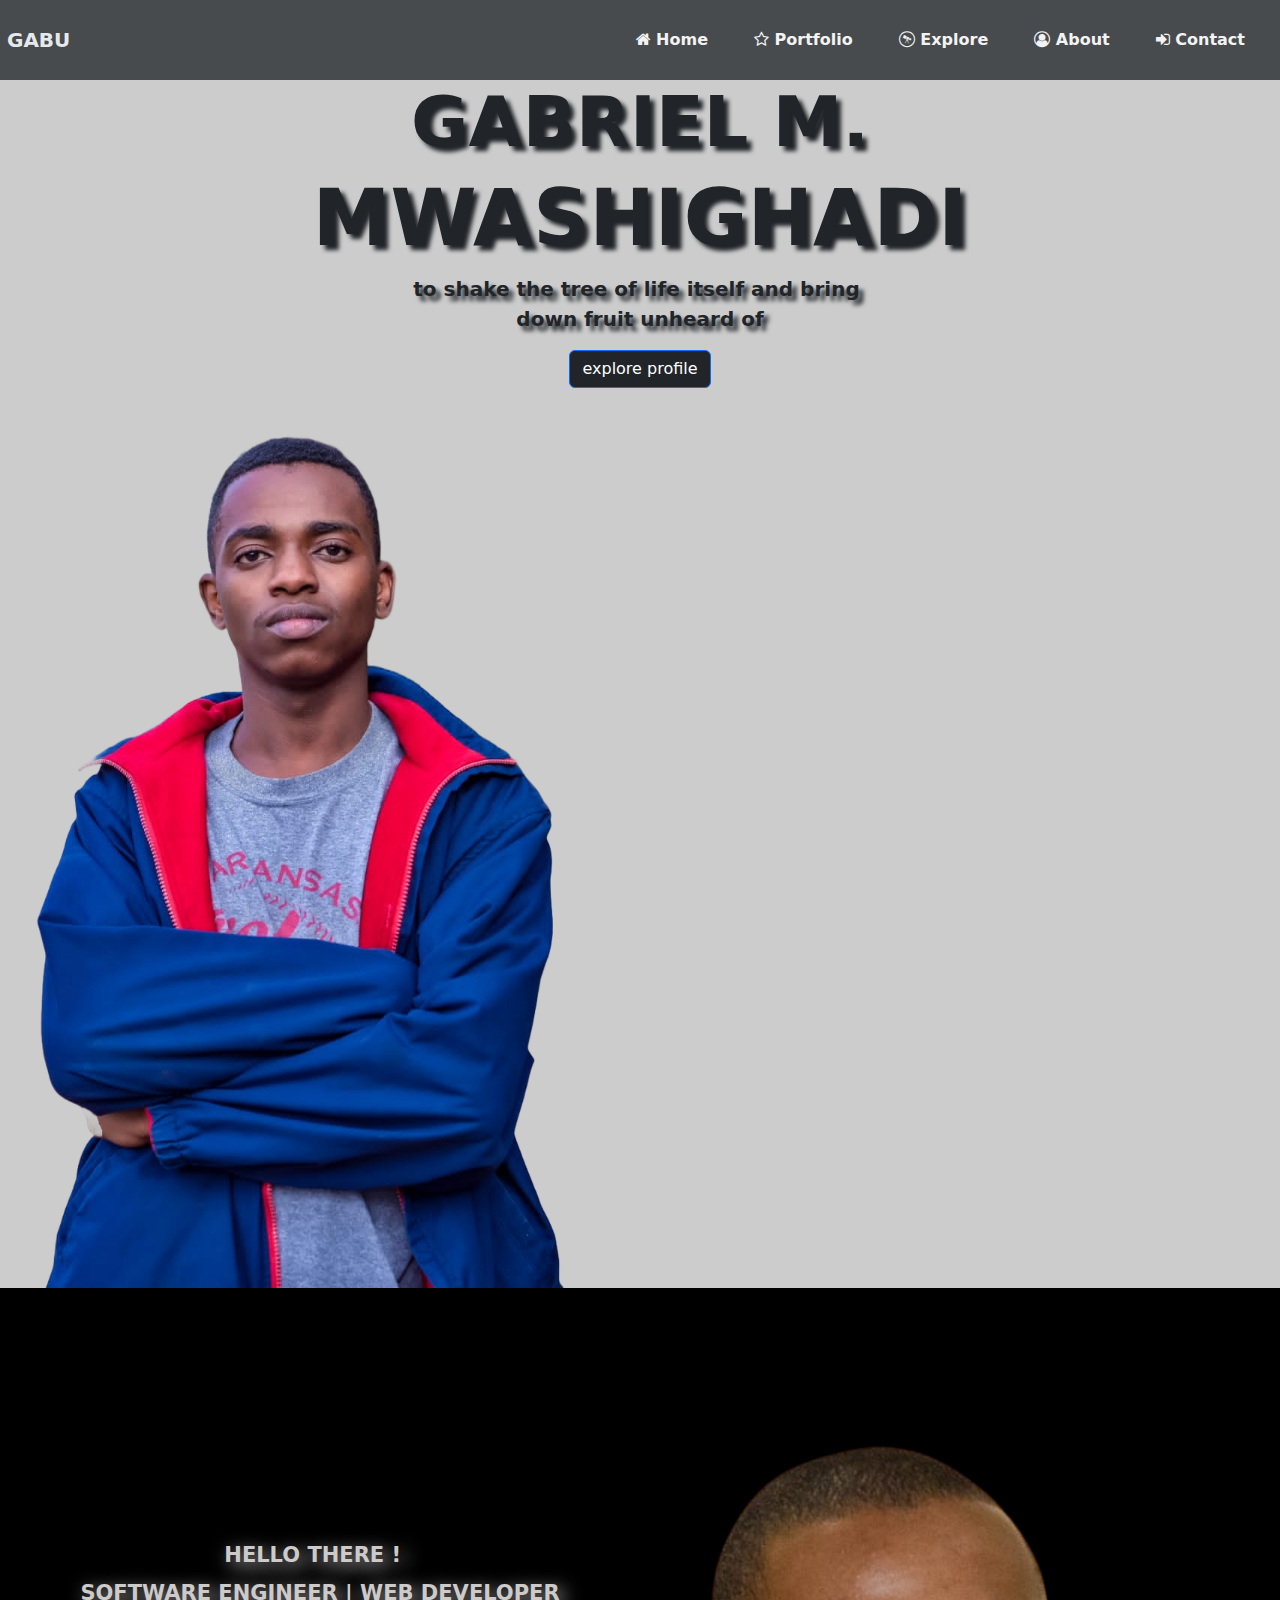
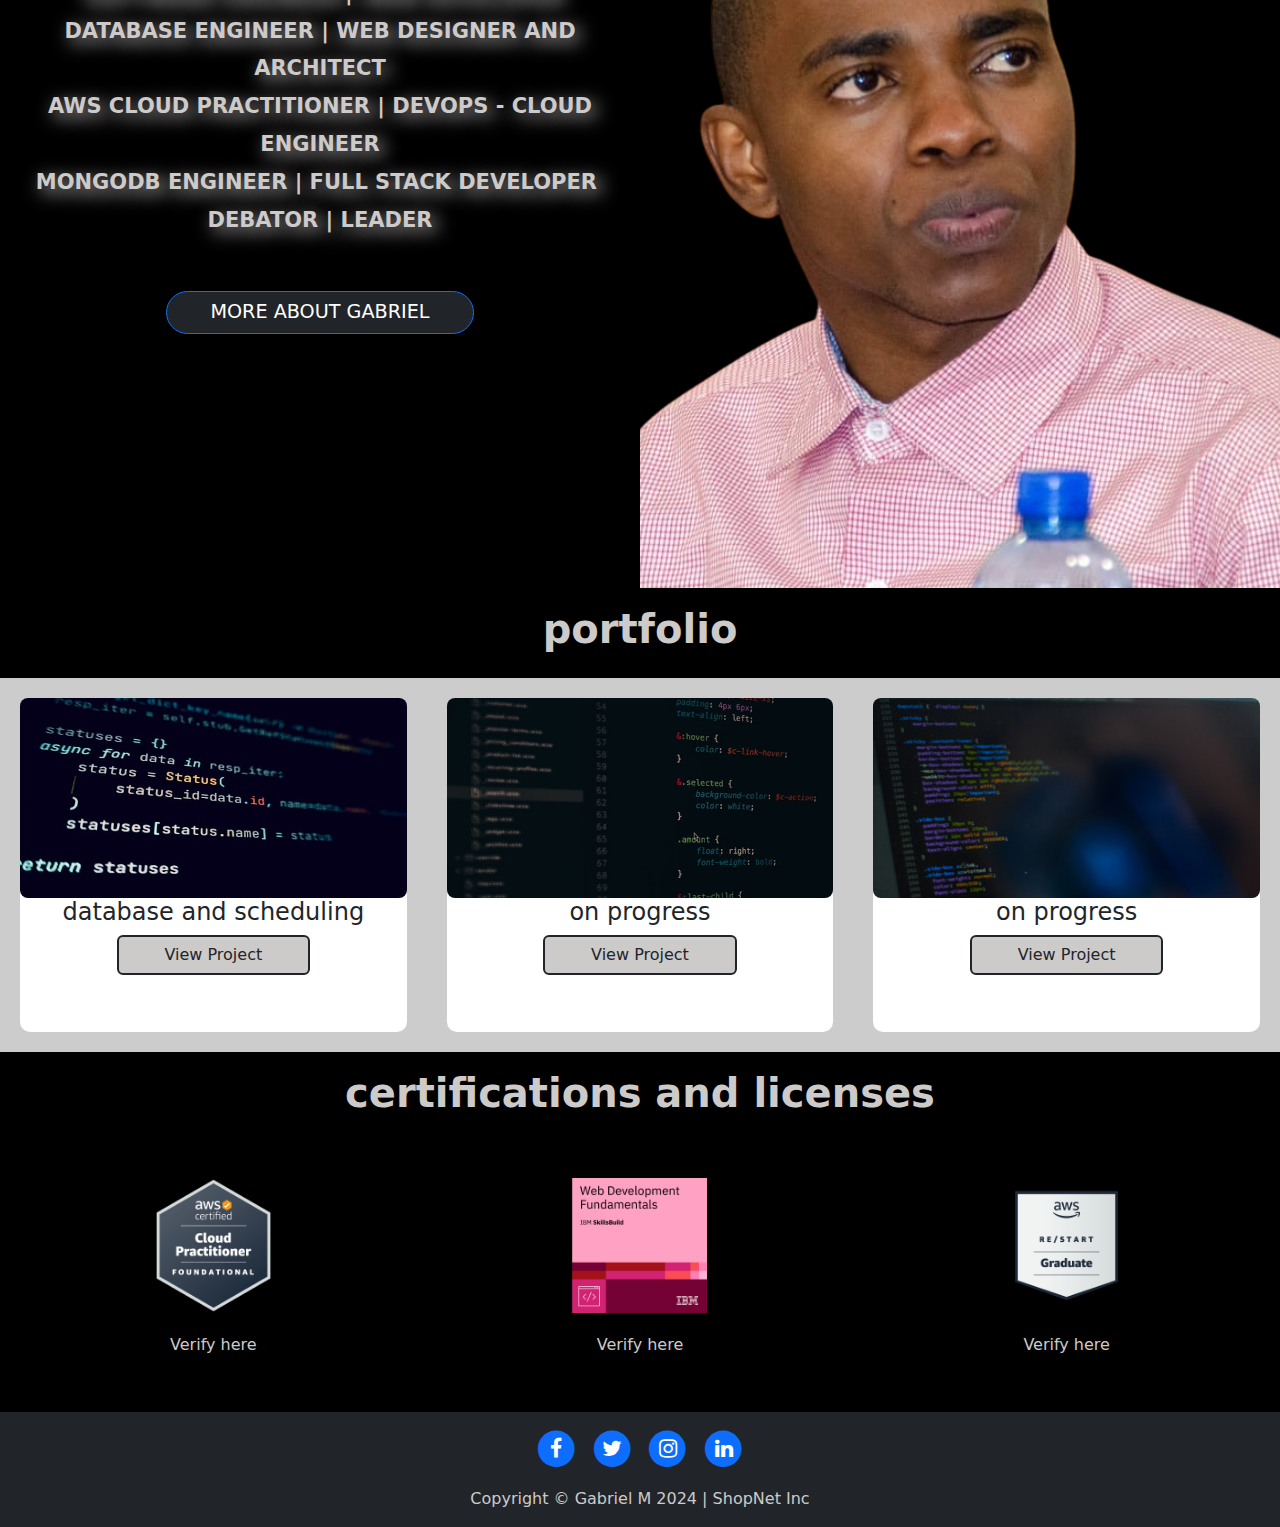
==== commit b6dd65ad: "added something I dont know" ====
--- a/index.html
+++ b/index.html
@@ -11,7 +11,6 @@
     <meta name="description" 
         content="Gabriel Mwashighadi Mtui | Software Engineer | Cloud Developer 
                 | AWS Cloud Engineer | Debator">
-
     <link rel="stylesheet" href="assets/bootstrap/css/bootstrap.min.css">
     <link rel="stylesheet" href="https://fonts.googleapis.com/css?family=Aclonica&amp;display=swap">
     <link rel="stylesheet" href="assets/fonts/font-awesome.min.css">
@@ -23,13 +22,14 @@
     <link rel="conanical" href="https://gabrielmtui.com">
     <meta property="og:title" content="Gabriel M. Mtui | Software Engineer | Cloud Developer">
     <meta property="og:description" content="Gabriel Mwashighadi Mtui | Software Engineer | Cloud Developer | AWS Cloud Engineer | Debator">
+    <meta property="og:image" content="https://gabrielmtui.com/assets/img/621d206f92a9c10001653df8.jpg">
     <meta property="og:url" content="https://gabrielmtui.com">
     <title>Gabriel M. Mtui | Software Engineer | Cloud Developer</title>
 </head>
 
 <body >
     <nav class="navbar navbar-expand-md sticky-top navigation-clean-button navbar-dark" >
-        <div class="container-fluid">
+        <div class="container-fluid ps-0 ps-0">
             <a class="navbar-brand" href="portfolio.html" >&nbsp;GABU</a>
             <button class="navbar-toggler" type="button" data-bs-toggle="collapse" data-bs-target="#navcol-1" 
                     aria-controls="navcol-1" aria-expanded="false" aria-label="Toggle navigation" >
@@ -80,12 +80,12 @@
             <div class="col-md-6 about-image"></div>
         </div>
     </div>
-    <div class="container-fluid ps-0 pe-0">
+    <div class="container-fluid m-0 p-0">
         <section class="div-text-center d-flex">
             <h1>portfolio</h1>
         </section>
-        <div class="row container-fluid ps-0 ps-0" >
-            <div class="col-md-4">
+        <div class="row g-0" >
+            <div class="col-md-4" style="padding: 20px;">
                 <div class="d-flex align-items-center card" style="text-align: center;">
                     <img class="card-image" src="assets/img/621d206f92a9c10001653df8.jpg">
                     <h4 class="card-title">database and scheduling</h4>
@@ -131,7 +131,7 @@
             </div>
             <div class="col-md-4">
                 <div class="cert-card">
-                    <img src="assets/img/re-start-grad-badge.png" >
+                    <img src="assets/img/re-start-grad-badge.png" style="/*height: 20vh;*/">
                     <a class="verify-badge" 
                         href="https://www.credly.com/badges/4b434e11-64b2-41ae-b311-8216ab56f4b4/public_url" 
                         target="_blank">Verify here</a>
--- a/assets/css/styles.css
+++ b/assets/css/styles.css
@@ -38,7 +38,8 @@
 }
 
 .row {
-  margin: 0px;
+  /*min-height: 50vh;*/
+  margin-bottom: 0px;
 }
 
 .hero-image {
@@ -149,7 +150,6 @@
   border-radius: 10px;
   border: none;
   height: 100%;
-  padding: 0px;
   /*padding: 20px;*/
   transition: transform 0.3s ease, box-shadow 0.3s ease;
 }
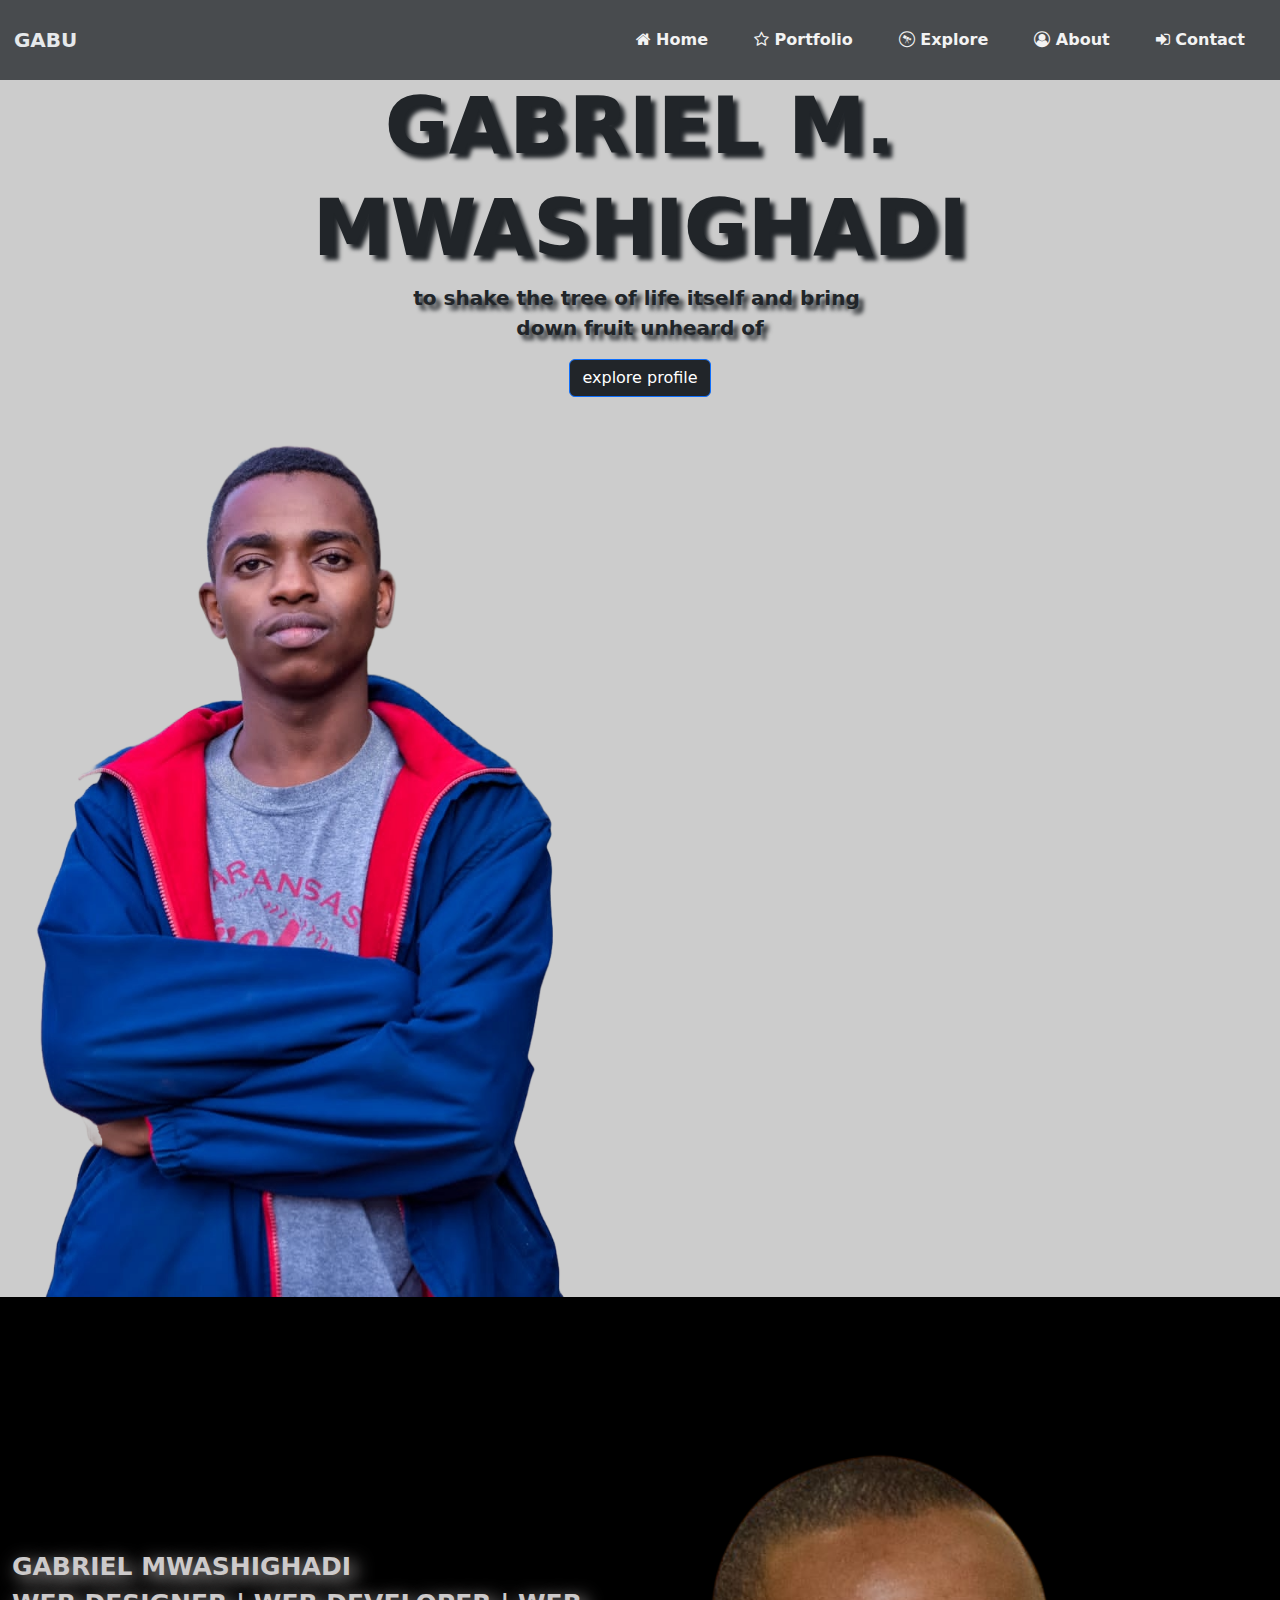
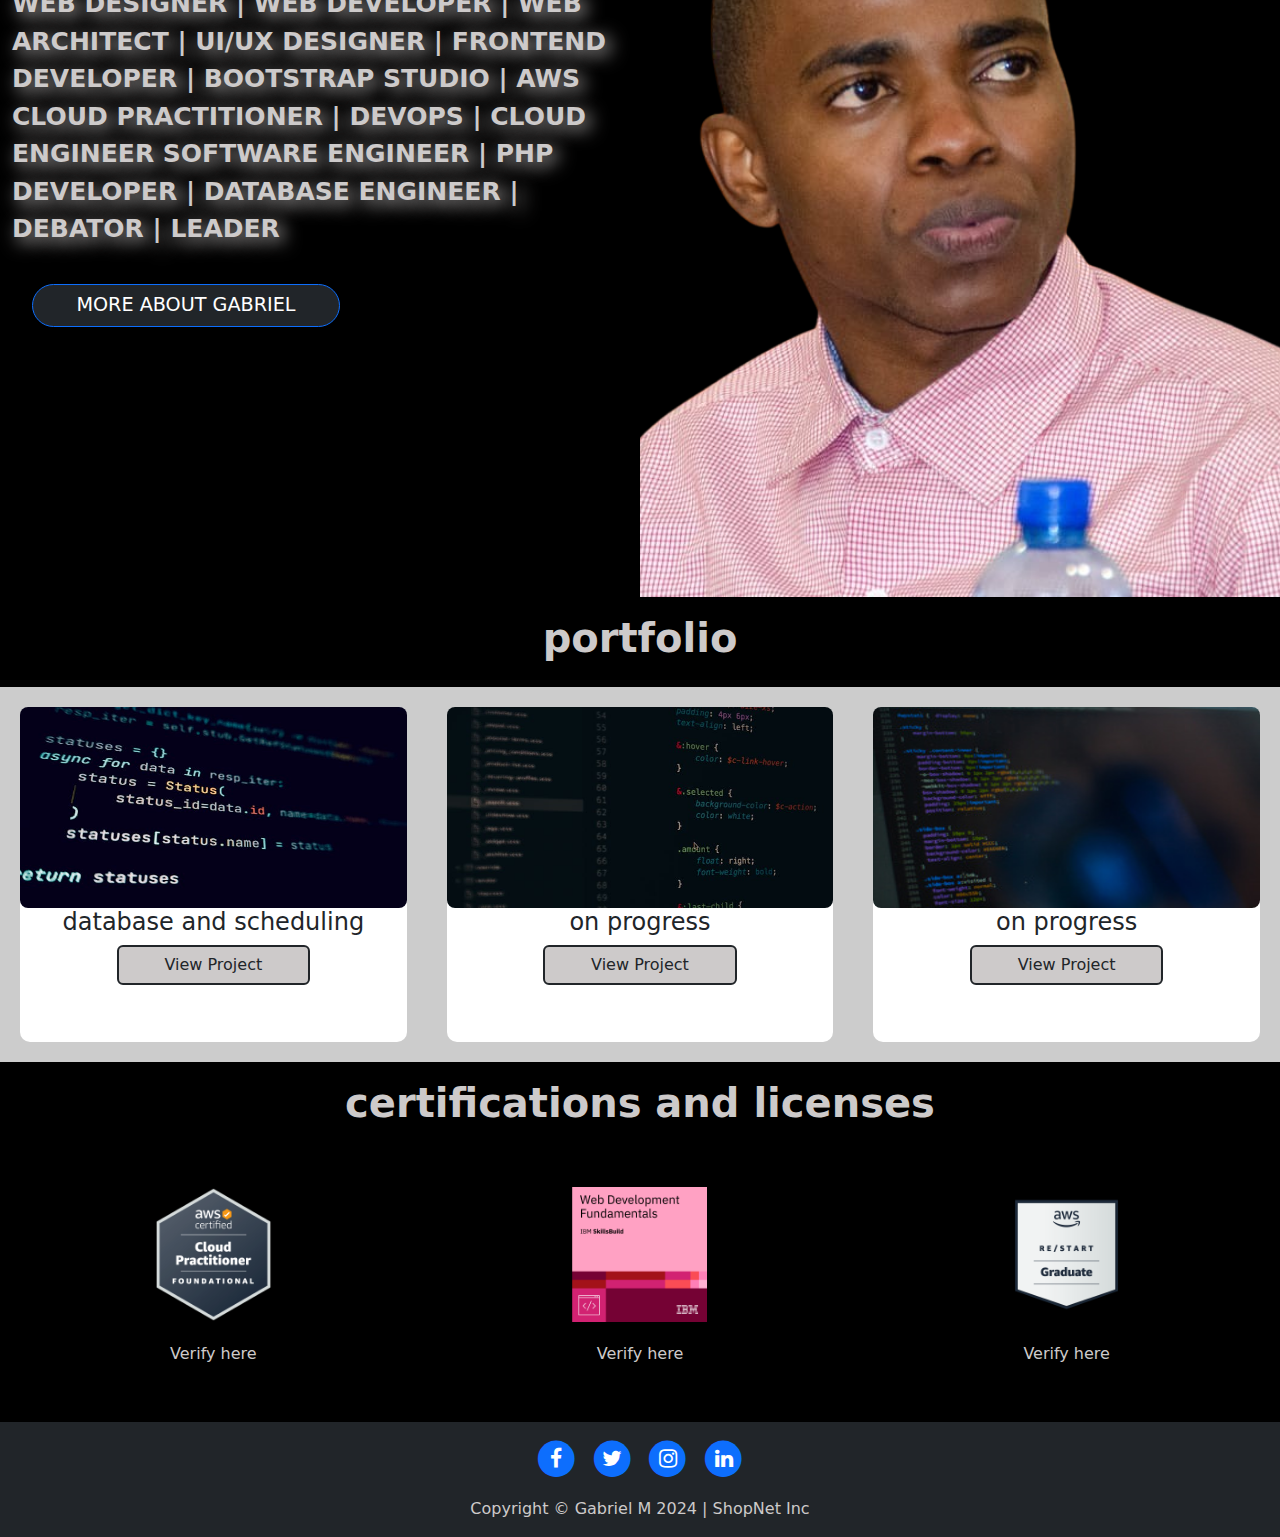
==== commit db4d4048: "resized the hero text" ====
--- a/index.html
+++ b/index.html
@@ -30,7 +30,7 @@
 <body >
     <nav class="navbar navbar-expand-md sticky-top navigation-clean-button navbar-dark" >
         <div class="container-fluid ps-0 ps-0">
-            <a class="navbar-brand" href="portfolio.html" >&nbsp;GABU</a>
+            <a class="navbar-brand" href="portfolio.html" >&nbsp;  GABU</a>
             <button class="navbar-toggler" type="button" data-bs-toggle="collapse" data-bs-target="#navcol-1" 
                     aria-controls="navcol-1" aria-expanded="false" aria-label="Toggle navigation" >
                 <span class="navbar-toggler-icon" ></span>
@@ -42,7 +42,7 @@
                     <li class="nav-item"><a class="nav-link active"  
                         href="portfolio.html"><i class="fa fa-star-o" ></i>&nbsp;Portfolio</a></li>
                     <li class="nav-item"><a class="nav-link active"  
-                        href="explore.html"><i class="fa fa-wpexplorer" ></i>&nbsp;Explore</a></li>
+                        href="portfolio.html"><i class="fa fa-wpexplorer" ></i>&nbsp;Explore</a></li>
                     <li class="nav-item"><a class="nav-link active"  
                         href="about.html"><i class="fa fa-user-circle-o" ></i>&nbsp;About</a></li>
                     <li class="nav-item"><a class="nav-link active"  
@@ -51,11 +51,11 @@
             </div>
         </div>
     </nav>
-    <div class="container-fluid .hero-content" style="text-align: center;">
-        <div class="row align-items-center">
+    <div class="container-fluid " style="text-align: center;">
+        <div class="row align-items-center .hero-content">
             <div class="col d-flex justify-content-center align-items-center">
                 <div class="hero-message">
-                    <h1 style="font-size: 70px;">GABRIEL M.</h1>
+                    <h1 style="/*font-size: 70px;*/">GABRIEL M.</h1>
                     <h1>MWASHIGHADI</h1>
                     <p style="font-size: 20px;">to shake the tree of life itself and bring&nbsp;
                         <br>down fruit unheard of</p>
@@ -69,18 +69,22 @@
     <div class="container-fluid" id="about-section">
         <div class="row">
             <div class="about-text col-md-6 d-flex">
-                <p>HELLO THERE !&nbsp;&nbsp;
-                    <br>software engineer | Web Developer
-                    <br>Database Engineer | Web Designer and Architect<br>
-                    AWS cloud Practitioner | DevOps - Cloud Engineer<br>
-                    MongoDB Engineer | Full Stack Developer&nbsp;<br>Debator | Leader</p>
+                <p>
+                    GABRIEL MWASHIGHADI <br> 
+                    WEB DESIGNER | WEB DEVELOPER | WEB ARCHITECT |
+                    UI/UX DESIGNER | FRONTEND DEVELOPER | BOOTSTRAP STUDIO |
+                    AWS CLOUD PRACTITIONER | DEVOPS | CLOUD ENGINEER
+                    SOFTWARE ENGINEER |
+                    PHP DEVELOPER | DATABASE ENGINEER |
+                    DEBATOR | LEADER
+                </p>
                 <a class="btn btn-primary btn-xl btn-about" role="button" data-bss-hover-animate="pulse" 
                     href="about.html">more about Gabriel</a>
             </div>
             <div class="col-md-6 about-image"></div>
         </div>
     </div>
-    <div class="container-fluid m-0 p-0">
+    <div class="container-fluid m-0 p-0 ps-0 pe-0">
         <section class="div-text-center d-flex">
             <h1>portfolio</h1>
         </section>
@@ -127,11 +131,11 @@
                     <a class="verify-badge" 
                     href="https://www.credly.com/badges/7208f951-ef30-4f7e-a506-2b43ff3c22ed/public_url" 
                     target="_blank">Verify here</a>
-            </div>
+                </div>
             </div>
             <div class="col-md-4">
                 <div class="cert-card">
-                    <img src="assets/img/re-start-grad-badge.png" style="/*height: 20vh;*/">
+                    <img src="assets/img/re-start-grad-badge.png">
                     <a class="verify-badge" 
                         href="https://www.credly.com/badges/4b434e11-64b2-41ae-b311-8216ab56f4b4/public_url" 
                         target="_blank">Verify here</a>
@@ -144,7 +148,8 @@
             <div class="row card-footer">
                 <div class="col-md-6 col-lg-8 mx-auto">
                     <ul class="list-inline text-center" style="margin: 16px 0px 16px;">
-                        <li class="list-inline-item"><a href="#"><span class="fa-stack fa-lg"><i class="fa fa-circle fa-stack-2x"></i>
+                        <li class="list-inline-item"><a href="#"><span class="fa-stack fa-lg">
+                            <i class="fa fa-circle fa-stack-2x"></i>
                             <i class="fa fa-facebook fa-stack-1x fa-inverse"></i></span></a>
                         </li>
                         <li class="list-inline-item"><a href="#"><span class="fa-stack fa-lg">
--- a/assets/css/styles.css
+++ b/assets/css/styles.css
@@ -94,22 +94,18 @@
 }
 
 .about-text {
+  justify-content: center;
   flex-direction: column;
-  justify-content: center;
-  align-items: center;
-  color: rgba(33, 37, 41);
   background: black;
 }
 
 .about-text p {
-  text-align: center;
+  text-align: left;
   color: #cdcaca;
   text-transform: uppercase;
-  font-size: 21px;
-  padding: 1rem;
-  line-height: 1.8;
-  font-weight: bold;
-  animation: fadeIn 1.5s ease-out;
+  font-size: 25px;
+  font-weight: bolder;
+  /*animation: fadeIn 1.5s ease-out;*/
   text-shadow: 5px 5px 18px;
 }
 
@@ -230,26 +226,40 @@
   color: #cdcaca;
 }
 
+/* portfolio */
+.nav-proj-btns {
+  background-color: black;
+  height: 10vh;
+  margin: 0px; padding: 0px;
+}
+
 .subsections {
   display: flex;
-  flex-wrap: wrap;
-  /*gap: 1rem;*/
-  /*height: 90vh;*/
-  margin: 1rem;
+  background-color: black;
 }
 
 .subsection {
-  /*position: relative;*/
+  margin: 20px 0px 20px;
+  display: flex;
+  flex-direction: column;
   background-color: #cdcaca;
-  padding: 2rem;
-  border-radius: 8px;
-  transition: transform 0.3s ease, box-shadow 0.3s ease;
-  height: 40vh;
+  border-radius: 31rem;
+  transition: transform 0.3s ease, box-shadow 0.3s ease; */
   overflow: hidden;
-  display: flex;
   align-items: center;
-  text-align: center;
-  justify-content: center;
+}
+
+
+.subsection h1 {
+  font-size: 40px;
+  font-weight: bold;
+}
+
+.subsection p {
+  font-weight: bold;
+  font-size: 20px;
+  text-align: center;
+  line-height: 1.8rem;
 }
 
 .subsection:hover {
@@ -257,10 +267,19 @@
   box-shadow: 0 10px 20px rgba(0, 0, 0, 0.2);
 }
 
-.subsection:nth-child(odd) {
-  /*margin-top: 12rem;*/
-}
-
-.subsection:nth-child(even) {
-  /*margin-top: 6rem;*/
-}
+.about-hero-img {
+  background: url(/assets/img/image-contact1.png) center / cover no-repeat;
+
+}
+
+.contact-msg {
+  height: fit-content;
+  font-size: 34px;
+  color: white;
+  font-weight: bold;
+  text-align: center;
+  background-color: black;
+  margin: 20px;
+  border-radius: 10px;
+  box-shadow: 10px 10px 5px rgba(0, 0, 0, 0.2);
+}
